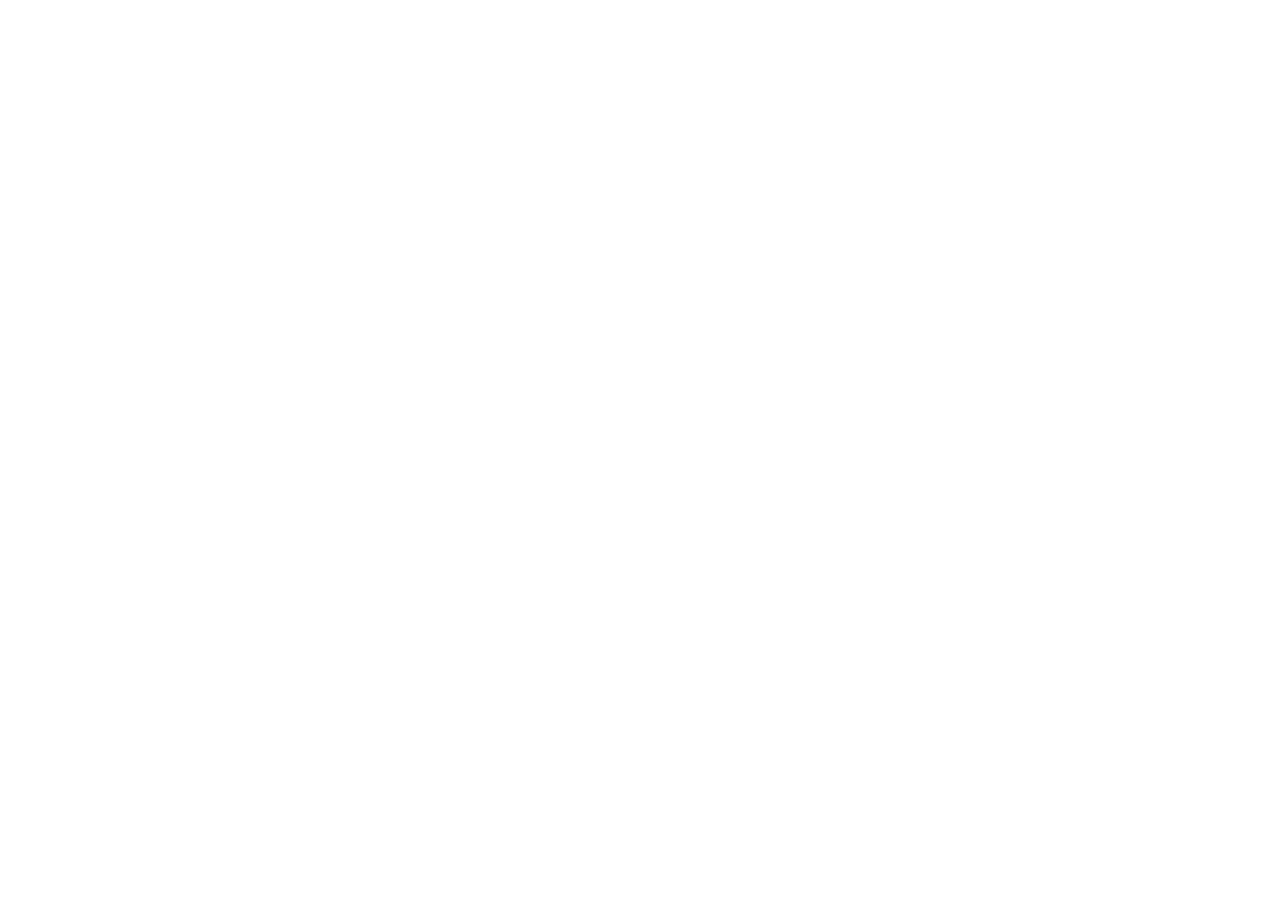
==== index.html @ 77208b65 "Configuracion inicial para empezar el proyecto." ====
<!DOCTYPE html>
<html lang="es">

<head>
  <meta charset="UTF-8">
  <meta http-equiv="X-UA-Compatible" content="IE=edge">
  <meta name="viewport" content="width=device-width, initial-scale=1.0">
  <title>UTN Proyecto Final</title>

  <!-- ******* Google Fonts ******* -->
  
  <!-- ******* Poppins ******* -->
  <link rel="preconnect" href="https://fonts.googleapis.com">
  <link rel="preconnect" href="https://fonts.gstatic.com" crossorigin>
  <link href="https://fonts.googleapis.com/css2?family=Poppins:wght@400;500;700&display=swap" rel="stylesheet">


  <!-- ******* Alkatra ******* -->
  <link rel="preconnect" href="https://fonts.googleapis.com">
  <link rel="preconnect" href="https://fonts.gstatic.com" crossorigin>
  <link href="https://fonts.googleapis.com/css2?family=Alkatra:wght@400;500;700&display=swap" rel="stylesheet">


  <!-- ******* Font Awesome ******* -->
  <link rel="stylesheet" href="https://cdnjs.cloudflare.com/ajax/libs/font-awesome/6.3.0/css/all.min.css"
    integrity="sha512-SzlrxWUlpfuzQ+pcUCosxcglQRNAq/DZjVsC0lE40xsADsfeQoEypE+enwcOiGjk/bSuGGKHEyjSoQ1zVisanQ=="
    crossorigin="anonymous" referrerpolicy="no-referrer" />

  <!-- ******* Styles css ******* -->
  <link rel="stylesheet" href="./index.css">


</head>

<body>
  <!-- Comienzo de la pagina -->
  

</body>

</html>
---- index.css ----
/* ******* Reset CSS ******* */

html {
  box-sizing: border-box;
  font-family: Poppins, sans-serif;
}

*,
*::after,
*::before {
  margin: 0;
  padding: 0;
  box-sizing: inherit;
}


/* ******* Variable css ******* */


:root {
  /* Fuentes size*/
  --h1-encabezado: 40px;
  --h2-encabezado: 35px;
  --h3-encabezado: 30px;
  --h4-encabezado: 25px;
  --h5-encabezado: 22.5px;
  --h6-encabezado: 20px;
  --p-parrafo: 20px;
  
  /* Fuentes weight */
  --fuente-regular: 400;
  --fuente-medium: 500;
  --fuente-bold: 700;

  /* Colores */

  /* Color 1 */
  --color-1: #0F1E56;
  --color-1-variante-50: rgb(15, 30, 86);
  --color-1-variante-85: rgb(15, 30, 86);

  /* Color 2 */
  --color-2: #597BAF;
  --color-2-variante-50: rgb(89, 123, 175);
  --color-2-variante-85: rgb(89, 123, 175);

  /* Color 3 */
  --color-3: #C3BDBB;
  --color-3-variante-50: rgb(195, 189, 187);
  --color-3-variante-85: rgb(195, 189, 187);

  /* blanco - oscuro */
  --color-oscuro: #000000;
  --color-blanco: #F4F4F6;
}



/* ******* Componentes ******* */
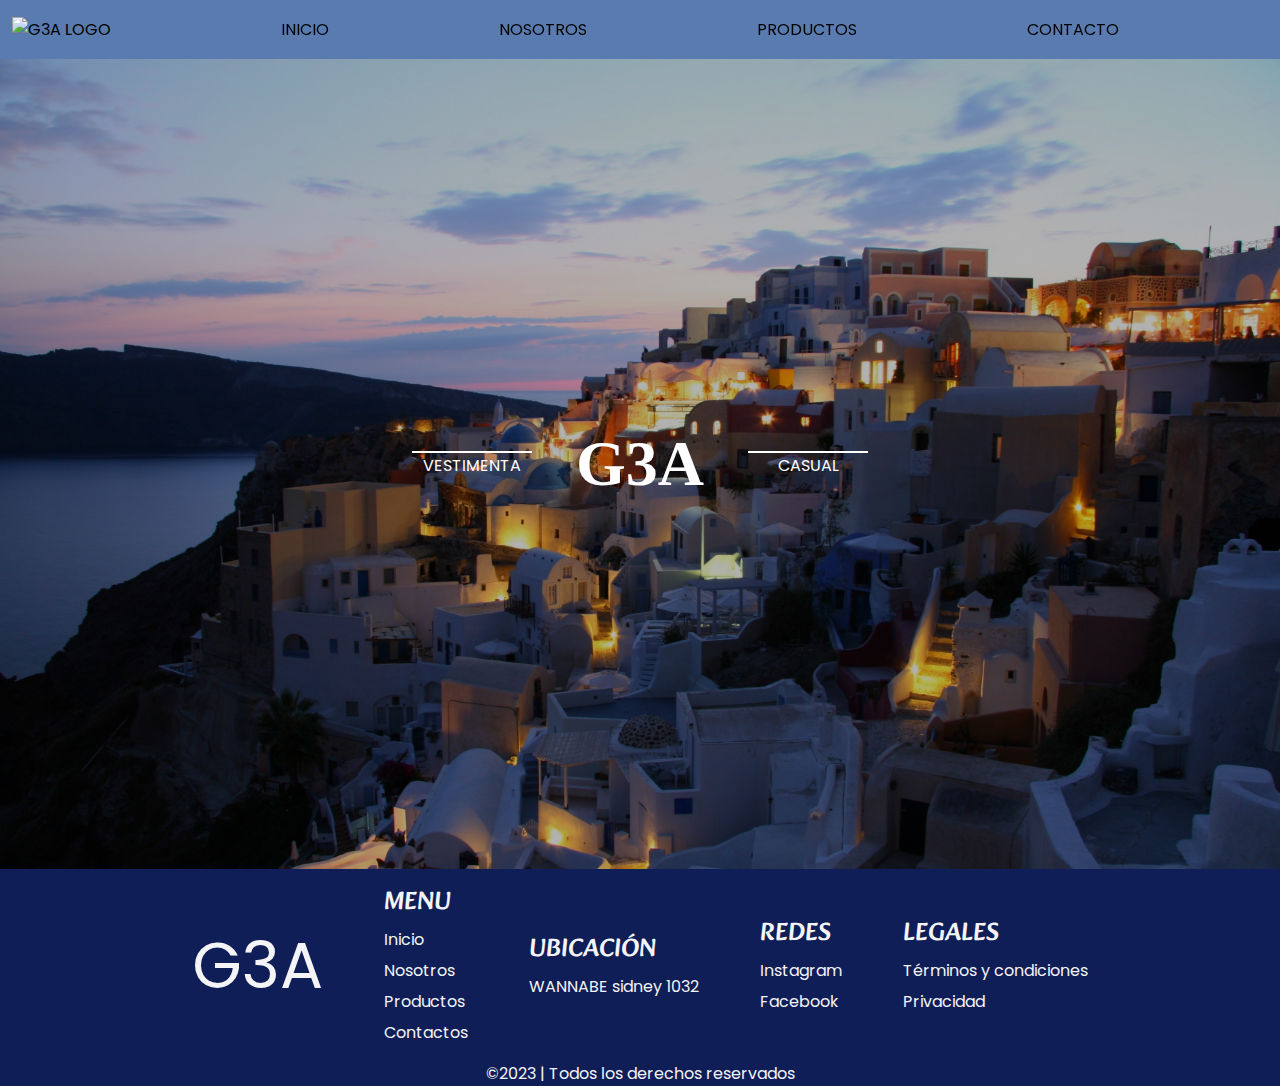
==== commit c13a0f78: "Se realizo el home" ====
--- a/index.html
+++ b/index.html
@@ -1,41 +1,116 @@
 <!DOCTYPE html>
 <html lang="es">
+  <head>
+    <meta charset="UTF-8" />
+    <meta http-equiv="X-UA-Compatible" content="IE=edge" />
+    <meta name="viewport" content="width=device-width, initial-scale=1.0" />
+    <title>UTN Proyecto Final</title>
 
-<head>
-  <meta charset="UTF-8">
-  <meta http-equiv="X-UA-Compatible" content="IE=edge">
-  <meta name="viewport" content="width=device-width, initial-scale=1.0">
-  <title>UTN Proyecto Final</title>
+    <!-- ******* Google Fonts ******* -->
 
-  <!-- ******* Google Fonts ******* -->
-  
-  <!-- ******* Poppins ******* -->
-  <link rel="preconnect" href="https://fonts.googleapis.com">
-  <link rel="preconnect" href="https://fonts.gstatic.com" crossorigin>
-  <link href="https://fonts.googleapis.com/css2?family=Poppins:wght@400;500;700&display=swap" rel="stylesheet">
+    <!-- ******* Poppins ******* -->
+    <link rel="preconnect" href="https://fonts.googleapis.com" />
+    <link rel="preconnect" href="https://fonts.gstatic.com" crossorigin />
+    <link
+      href="https://fonts.googleapis.com/css2?family=Poppins:wght@400;500;700&display=swap"
+      rel="stylesheet"
+    />
 
+    <!-- ******* Alkatra ******* -->
+    <link rel="preconnect" href="https://fonts.googleapis.com" />
+    <link rel="preconnect" href="https://fonts.gstatic.com" crossorigin />
+    <link
+      href="https://fonts.googleapis.com/css2?family=Alkatra:wght@400;500;700&display=swap"
+      rel="stylesheet"
+    />
 
-  <!-- ******* Alkatra ******* -->
-  <link rel="preconnect" href="https://fonts.googleapis.com">
-  <link rel="preconnect" href="https://fonts.gstatic.com" crossorigin>
-  <link href="https://fonts.googleapis.com/css2?family=Alkatra:wght@400;500;700&display=swap" rel="stylesheet">
+    <!-- ******* Font Awesome ******* -->
+    <link
+      rel="stylesheet"
+      href="https://cdnjs.cloudflare.com/ajax/libs/font-awesome/6.3.0/css/all.min.css"
+      integrity="sha512-SzlrxWUlpfuzQ+pcUCosxcglQRNAq/DZjVsC0lE40xsADsfeQoEypE+enwcOiGjk/bSuGGKHEyjSoQ1zVisanQ=="
+      crossorigin="anonymous"
+      referrerpolicy="no-referrer"
+    />
 
+    <!-- ******* Styles css ******* -->
+    <link rel="stylesheet" href="./index.css" />
+  </head>
 
-  <!-- ******* Font Awesome ******* -->
-  <link rel="stylesheet" href="https://cdnjs.cloudflare.com/ajax/libs/font-awesome/6.3.0/css/all.min.css"
-    integrity="sha512-SzlrxWUlpfuzQ+pcUCosxcglQRNAq/DZjVsC0lE40xsADsfeQoEypE+enwcOiGjk/bSuGGKHEyjSoQ1zVisanQ=="
-    crossorigin="anonymous" referrerpolicy="no-referrer" />
+  <body>
+    <!-- Comienzo de la pagina -->
+    <header class="header">
+      <div class="header-container">
+        <figure class="header-logo">
+          <img class="logo" src="/images/LogoRecortado.png" alt="G3A LOGO" />
+        </figure>
 
-  <!-- ******* Styles css ******* -->
-  <link rel="stylesheet" href="./index.css">
+        <nav class="header-list">
+          <ul class="header-menu">
+            <li>
+              <a class="header-options" href="">INICIO</a>
+            </li>
+            <li>
+              <a class="header-options" href="">NOSOTROS</a>
+            </li>
+            <li>
+              <a class="header-options" href="">PRODUCTOS</a>
+            </li>
+            <li>
+              <a class="header-options" href="">CONTACTO</a>
+            </li>
+          </ul>
+        </nav>
+      </div>
+    </header>
 
+    <!-- Comienza el home -->
+    <main class="main">
+      <div class="main__container">
+        <div class="main__container__text">
+          <p class="main__container__subtitle">VESTIMENTA</p>
+          <h1 class="main__container__title">G3A</h1>
+          <p class="main__container__subtitle">CASUAL</p>
+        </div>
+      </div>
+    </main>
 
-</head>
+    <!-- finaliza el home -->
 
-<body>
-  <!-- Comienzo de la pagina -->
-  
+    <!-- Footer -->
+    <footer class="footer">
+      <div class="footer_container">
+        <p class="footer__image">G3A</p>
 
-</body>
+        <div class="footer__menu">
+          <h3 class="footer__menu__title">MENU</h3>
+          <a class="footer__menu__link" href="#">Inicio</a>
+          <a class="footer__menu__link" href="#">Nosotros</a>
+          <a class="footer__menu__link" href="#">Productos</a>
+          <a class="footer__menu__link" href="#">Contactos</a>
+        </div>
 
-</html>+        <div class="footer__ubication">
+          <h3 class="footer__ubication__title">UBICACIÓN</h3>
+          <p class="footer__ubication__subtitle">WANNABE sidney 1032</p>
+        </div>
+
+        <div class="footer__social">
+          <h3 class="footer__social__title">REDES</h3>
+          <a class="footer__social__link" href="#">Instagram</a>
+          <a class="footer__social__link" href="#">Facebook</a>
+        </div>
+
+        <div class="footer__legal">
+          <h3 class="footer__legal__title">LEGALES</h3>
+          <a class="footer__legal__link" href="#">Términos y condiciones</a>
+          <a class="footer__legal__link" href="#">Privacidad</a>
+        </div>
+      </div>
+    </footer>
+
+    <div class="copyright">
+      <p>©2023 | Todos los derechos reservados</p>
+    </div>
+  </body>
+</html>
--- a/index.css
+++ b/index.css
@@ -13,20 +13,22 @@
   box-sizing: inherit;
 }
 
+a {
+  text-decoration: none;
+}
 
 /* ******* Variable css ******* */
-
 
 :root {
   /* Fuentes size*/
-  --h1-encabezado: 40px;
+  --h1-encabezado: 64px;
   --h2-encabezado: 35px;
   --h3-encabezado: 30px;
   --h4-encabezado: 25px;
   --h5-encabezado: 22.5px;
   --h6-encabezado: 20px;
   --p-parrafo: 20px;
-  
+
   /* Fuentes weight */
   --fuente-regular: 400;
   --fuente-medium: 500;
@@ -35,26 +37,205 @@
   /* Colores */
 
   /* Color 1 */
-  --color-1: #0F1E56;
+  --color-1: #0f1e56;
   --color-1-variante-50: rgb(15, 30, 86);
   --color-1-variante-85: rgb(15, 30, 86);
 
   /* Color 2 */
-  --color-2: #597BAF;
+  --color-2: #597baf;
   --color-2-variante-50: rgb(89, 123, 175);
   --color-2-variante-85: rgb(89, 123, 175);
 
   /* Color 3 */
-  --color-3: #C3BDBB;
+  --color-3: #c3bdbb;
   --color-3-variante-50: rgb(195, 189, 187);
   --color-3-variante-85: rgb(195, 189, 187);
 
+  /* Color 4 */
+  --color-4: #fcc79b;
+
   /* blanco - oscuro */
   --color-oscuro: #000000;
-  --color-blanco: #F4F4F6;
-}
-
-
+  --color-blanco: #f4f4f6;
+}
 
 /* ******* Componentes ******* */
 
+/* HEADER */
+
+.header-container {
+  background-color: var(--color-2);
+  display: flex;
+  flex-direction: row;
+  align-items: center;
+  padding: 12px;
+  max-width: 100%;
+  max-height: 100%;
+}
+
+.header-logo .logo {
+  width: 30%;
+}
+
+.header-list .header-menu li {
+  display: flex;
+  justify-content: flex-end;
+}
+
+.header-menu {
+  display: flex;
+  margin: 0;
+  padding: 0;
+  list-style: none;
+}
+
+.header-options {
+  display: flex;
+  justify-content: flex-end;
+  text-decoration: none;
+  color: var(--color-oscuro);
+  margin-left: 170px;
+}
+
+/* ANIMACION A */
+
+.header-options {
+  background-image: linear-gradient(to right, #fcc79b, #fcc79b 50%, #000 50%);
+  background-size: 200% 100%;
+  background-position: -100%;
+  display: inline-block;
+  padding: 5px 0;
+  position: relative;
+  -webkit-background-clip: text;
+  -webkit-text-fill-color: transparent;
+  transition: all 0.3s ease-in-out;
+}
+
+.header-options:before {
+  content: "";
+  background: var(--color-4);
+  display: block;
+  position: absolute;
+  bottom: -3px;
+  left: 0;
+  width: 0;
+  height: 3px;
+  transition: all 0.3s ease-in-out;
+}
+
+.header-options:hover {
+  background-position: 0;
+}
+
+.header-options:hover::before {
+  width: 100%;
+}
+
+/*Home*/
+.main {
+  background-image: url("./images/inicio.jpg");
+  background-repeat: no-repeat;
+  background-size: cover;
+  width: 100%;
+  height: 90vh;
+}
+
+.main__container {
+  color: white;
+  display: flex;
+  justify-content: center;
+  align-items: center;
+  flex-direction: row;
+  background-color: rgba(0, 0, 0, 0.3);
+  width: 100%;
+  height: 100%;
+}
+
+.main__container__text {
+  width: 500px;
+  height: 400px;
+  display: flex;
+  justify-content: space-around;
+  align-items: center;
+}
+
+.main__container__title {
+  font-family: "Tenor Sans";
+  font-size: var(--h1-encabezado);
+}
+
+.main__container__subtitle {
+  text-align: center;
+}
+.main__container__subtitle:before {
+  content: "";
+  width: 120px;
+  height: 2px;
+  display: block;
+  background-color: white;
+}
+/* Footer */
+
+.footer {
+  height: 12rem;
+  background-color: var(--color-1);
+}
+
+.footer_container {
+  width: 70%;
+  height: 100%;
+  display: flex;
+  justify-content: space-between;
+  align-items: center;
+  margin-left: auto;
+  margin-right: auto;
+}
+
+.footer_container__image,
+.footer__menu,
+.footer__ubication,
+.footer__social,
+.footer__legal {
+  display: flex;
+  flex-direction: column;
+  justify-content: center;
+}
+
+.footer__image {
+  font-size: 64px;
+  color: var(--color-blanco);
+  font-weight: var(--fuente-regular);
+}
+
+.footer__menu__title,
+.footer__ubication__title,
+.footer__social__title,
+.footer__legal__title {
+  color: var(--color-blanco);
+  font-weight: var(--fuente-medium);
+  font-family: "Alkatra", cursive;
+  font-size: var(--h4-encabezado);
+}
+
+.footer__ubication__subtitle,
+.footer__menu__link,
+.footer__social__link,
+.footer__legal__link {
+  color: var(--color-blanco);
+  padding: 3px 0;
+  font-weight: var(--fuente-regular);
+  transition: all 0.3s ease;
+}
+
+.footer__menu__link:hover,
+.footer__social__link:hover,
+.footer__legal__link:hover {
+  color: var(--color-2);
+}
+
+.copyright {
+  display: flex;
+  justify-content: center;
+  background-color: var(--color-1);
+  color: var(--color-blanco);
+}
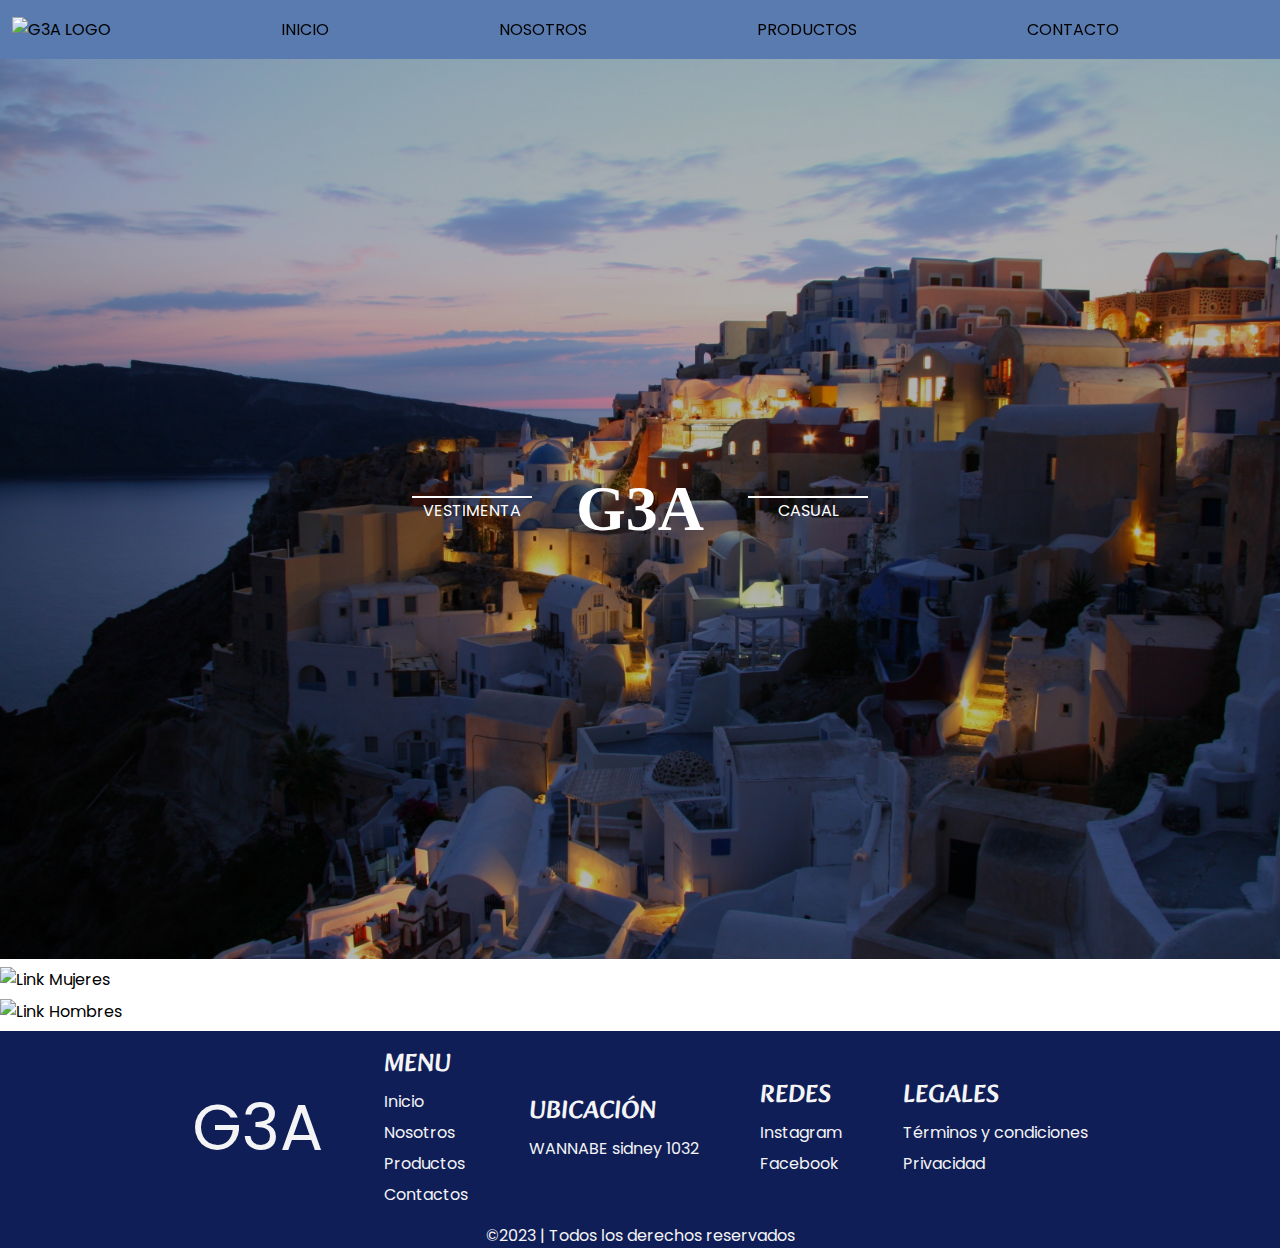
==== commit 9b9ec0a3: "Algunos arreglos despues de los pull request" ====
--- a/index.html
+++ b/index.html
@@ -1,116 +1,120 @@
 <!DOCTYPE html>
 <html lang="es">
-  <head>
-    <meta charset="UTF-8" />
-    <meta http-equiv="X-UA-Compatible" content="IE=edge" />
-    <meta name="viewport" content="width=device-width, initial-scale=1.0" />
-    <title>UTN Proyecto Final</title>
 
-    <!-- ******* Google Fonts ******* -->
+<head>
+  <meta charset="UTF-8" />
+  <meta http-equiv="X-UA-Compatible" content="IE=edge" />
+  <meta name="viewport" content="width=device-width, initial-scale=1.0" />
+  <title>UTN Proyecto Final</title>
 
-    <!-- ******* Poppins ******* -->
-    <link rel="preconnect" href="https://fonts.googleapis.com" />
-    <link rel="preconnect" href="https://fonts.gstatic.com" crossorigin />
-    <link
-      href="https://fonts.googleapis.com/css2?family=Poppins:wght@400;500;700&display=swap"
-      rel="stylesheet"
-    />
+  <!-- ******* Google Fonts ******* -->
 
-    <!-- ******* Alkatra ******* -->
-    <link rel="preconnect" href="https://fonts.googleapis.com" />
-    <link rel="preconnect" href="https://fonts.gstatic.com" crossorigin />
-    <link
-      href="https://fonts.googleapis.com/css2?family=Alkatra:wght@400;500;700&display=swap"
-      rel="stylesheet"
-    />
+  <!-- ******* Poppins ******* -->
+  <link rel="preconnect" href="https://fonts.googleapis.com" />
+  <link rel="preconnect" href="https://fonts.gstatic.com" crossorigin />
+  <link href="https://fonts.googleapis.com/css2?family=Poppins:wght@400;500;700&display=swap" rel="stylesheet" />
 
-    <!-- ******* Font Awesome ******* -->
-    <link
-      rel="stylesheet"
-      href="https://cdnjs.cloudflare.com/ajax/libs/font-awesome/6.3.0/css/all.min.css"
-      integrity="sha512-SzlrxWUlpfuzQ+pcUCosxcglQRNAq/DZjVsC0lE40xsADsfeQoEypE+enwcOiGjk/bSuGGKHEyjSoQ1zVisanQ=="
-      crossorigin="anonymous"
-      referrerpolicy="no-referrer"
-    />
+  <!-- ******* Alkatra ******* -->
+  <link rel="preconnect" href="https://fonts.googleapis.com" />
+  <link rel="preconnect" href="https://fonts.gstatic.com" crossorigin />
+  <link href="https://fonts.googleapis.com/css2?family=Alkatra:wght@400;500;700&display=swap" rel="stylesheet" />
 
-    <!-- ******* Styles css ******* -->
-    <link rel="stylesheet" href="./index.css" />
-  </head>
+  <!-- ******* Font Awesome ******* -->
+  <link rel="stylesheet" href="https://cdnjs.cloudflare.com/ajax/libs/font-awesome/6.3.0/css/all.min.css"
+    integrity="sha512-SzlrxWUlpfuzQ+pcUCosxcglQRNAq/DZjVsC0lE40xsADsfeQoEypE+enwcOiGjk/bSuGGKHEyjSoQ1zVisanQ=="
+    crossorigin="anonymous" referrerpolicy="no-referrer" />
 
-  <body>
-    <!-- Comienzo de la pagina -->
-    <header class="header">
-      <div class="header-container">
-        <figure class="header-logo">
-          <img class="logo" src="/images/LogoRecortado.png" alt="G3A LOGO" />
-        </figure>
+  <!-- ******* Styles css ******* -->
+  <link rel="stylesheet" href="./index.css" />
+</head>
 
-        <nav class="header-list">
-          <ul class="header-menu">
-            <li>
-              <a class="header-options" href="">INICIO</a>
-            </li>
-            <li>
-              <a class="header-options" href="">NOSOTROS</a>
-            </li>
-            <li>
-              <a class="header-options" href="">PRODUCTOS</a>
-            </li>
-            <li>
-              <a class="header-options" href="">CONTACTO</a>
-            </li>
-          </ul>
-        </nav>
+<body>
+  <!-- Comienzo de la pagina -->
+  <header class="header">
+    <div class="header-container">
+      <figure class="header-logo">
+        <img class="logo" src="/images/LogoRecortado.png" alt="G3A LOGO" />
+      </figure>
+
+      <nav class="header-list">
+        <ul class="header-menu">
+          <li>
+            <a class="header-options" href="./index.html#home">INICIO</a>
+          </li>
+          <li>
+            <a class="header-options" href="">NOSOTROS</a>
+          </li>
+          <li>
+            <a class="header-options" href="./index.html#products">PRODUCTOS</a>
+          </li>
+          <li>
+            <a class="header-options" href="">CONTACTO</a>
+          </li>
+        </ul>
+      </nav>
+    </div>
+  </header>
+
+  <!-- Comienza el home -->
+  <main class="main" id="home">
+    <div class="main__container">
+      <div class="main__container__text">
+        <p class="main__container__subtitle">VESTIMENTA</p>
+        <h1 class="main__container__title">G3A</h1>
+        <p class="main__container__subtitle">CASUAL</p>
       </div>
-    </header>
+    </div>
+  </main>
+  <!-- finaliza el home -->
 
-    <!-- Comienza el home -->
-    <main class="main">
-      <div class="main__container">
-        <div class="main__container__text">
-          <p class="main__container__subtitle">VESTIMENTA</p>
-          <h1 class="main__container__title">G3A</h1>
-          <p class="main__container__subtitle">CASUAL</p>
-        </div>
+  <!-- inicia Productos-->
+  <div class="ContainerM" id="products">
+    <div>
+      <img class="mujeres" src="./images/Mujeres.jpg" alt="Link Mujeres">
+    </div>
+  </div>
+  <div class="ContainerH">
+    <div>
+      <img class="hombres" src="./images/Hombres.jpg" alt="Link Hombres">
+    </div>
+  </div>
+  <!-- finaliza Productos-->
+
+  <!-- Footer -->
+  <footer class="footer">
+    <div class="footer_container">
+      <p class="footer__image">G3A</p>
+
+      <div class="footer__menu">
+        <h3 class="footer__menu__title">MENU</h3>
+        <a class="footer__menu__link" href="#">Inicio</a>
+        <a class="footer__menu__link" href="#">Nosotros</a>
+        <a class="footer__menu__link" href="#">Productos</a>
+        <a class="footer__menu__link" href="#">Contactos</a>
       </div>
-    </main>
 
-    <!-- finaliza el home -->
+      <div class="footer__ubication">
+        <h3 class="footer__ubication__title">UBICACIÓN</h3>
+        <p class="footer__ubication__subtitle">WANNABE sidney 1032</p>
+      </div>
 
-    <!-- Footer -->
-    <footer class="footer">
-      <div class="footer_container">
-        <p class="footer__image">G3A</p>
+      <div class="footer__social">
+        <h3 class="footer__social__title">REDES</h3>
+        <a class="footer__social__link" href="#">Instagram</a>
+        <a class="footer__social__link" href="#">Facebook</a>
+      </div>
 
-        <div class="footer__menu">
-          <h3 class="footer__menu__title">MENU</h3>
-          <a class="footer__menu__link" href="#">Inicio</a>
-          <a class="footer__menu__link" href="#">Nosotros</a>
-          <a class="footer__menu__link" href="#">Productos</a>
-          <a class="footer__menu__link" href="#">Contactos</a>
-        </div>
+      <div class="footer__legal">
+        <h3 class="footer__legal__title">LEGALES</h3>
+        <a class="footer__legal__link" href="#">Términos y condiciones</a>
+        <a class="footer__legal__link" href="#">Privacidad</a>
+      </div>
+    </div>
+  </footer>
 
-        <div class="footer__ubication">
-          <h3 class="footer__ubication__title">UBICACIÓN</h3>
-          <p class="footer__ubication__subtitle">WANNABE sidney 1032</p>
-        </div>
+  <div class="copyright">
+    <p>©2023 | Todos los derechos reservados</p>
+  </div>
+</body>
 
-        <div class="footer__social">
-          <h3 class="footer__social__title">REDES</h3>
-          <a class="footer__social__link" href="#">Instagram</a>
-          <a class="footer__social__link" href="#">Facebook</a>
-        </div>
-
-        <div class="footer__legal">
-          <h3 class="footer__legal__title">LEGALES</h3>
-          <a class="footer__legal__link" href="#">Términos y condiciones</a>
-          <a class="footer__legal__link" href="#">Privacidad</a>
-        </div>
-      </div>
-    </footer>
-
-    <div class="copyright">
-      <p>©2023 | Todos los derechos reservados</p>
-    </div>
-  </body>
-</html>
+</html>--- a/index.css
+++ b/index.css
@@ -3,6 +3,8 @@
 html {
   box-sizing: border-box;
   font-family: Poppins, sans-serif;
+  scroll-behavior: smooth;
+  overflow-x: hidden;
 }
 
 *,
@@ -137,7 +139,7 @@
   background-repeat: no-repeat;
   background-size: cover;
   width: 100%;
-  height: 90vh;
+  height: 100vh;
 }
 
 .main__container {
@@ -174,6 +176,37 @@
   display: block;
   background-color: white;
 }
+
+/* Productos */
+
+  
+.hombres {
+  margin: auto;
+  max-width: 100%;
+  width: 100%;
+  height: 45vh;
+  cursor: pointer;
+  overflow: hidden;
+} 
+
+.mujeres {
+  margin-top: 8px;
+  width: 100%;
+  height: 45vh;
+  min-width: 100%;
+  cursor: pointer;
+  overflow: hidden;
+}
+
+.ContainerH:hover {
+  transform: scale(1.04);
+  transition: 2s;
+}
+.ContainerM:hover {
+  transform: scale(1.04);
+  transition: 2s;
+}
+
 /* Footer */
 
 .footer {
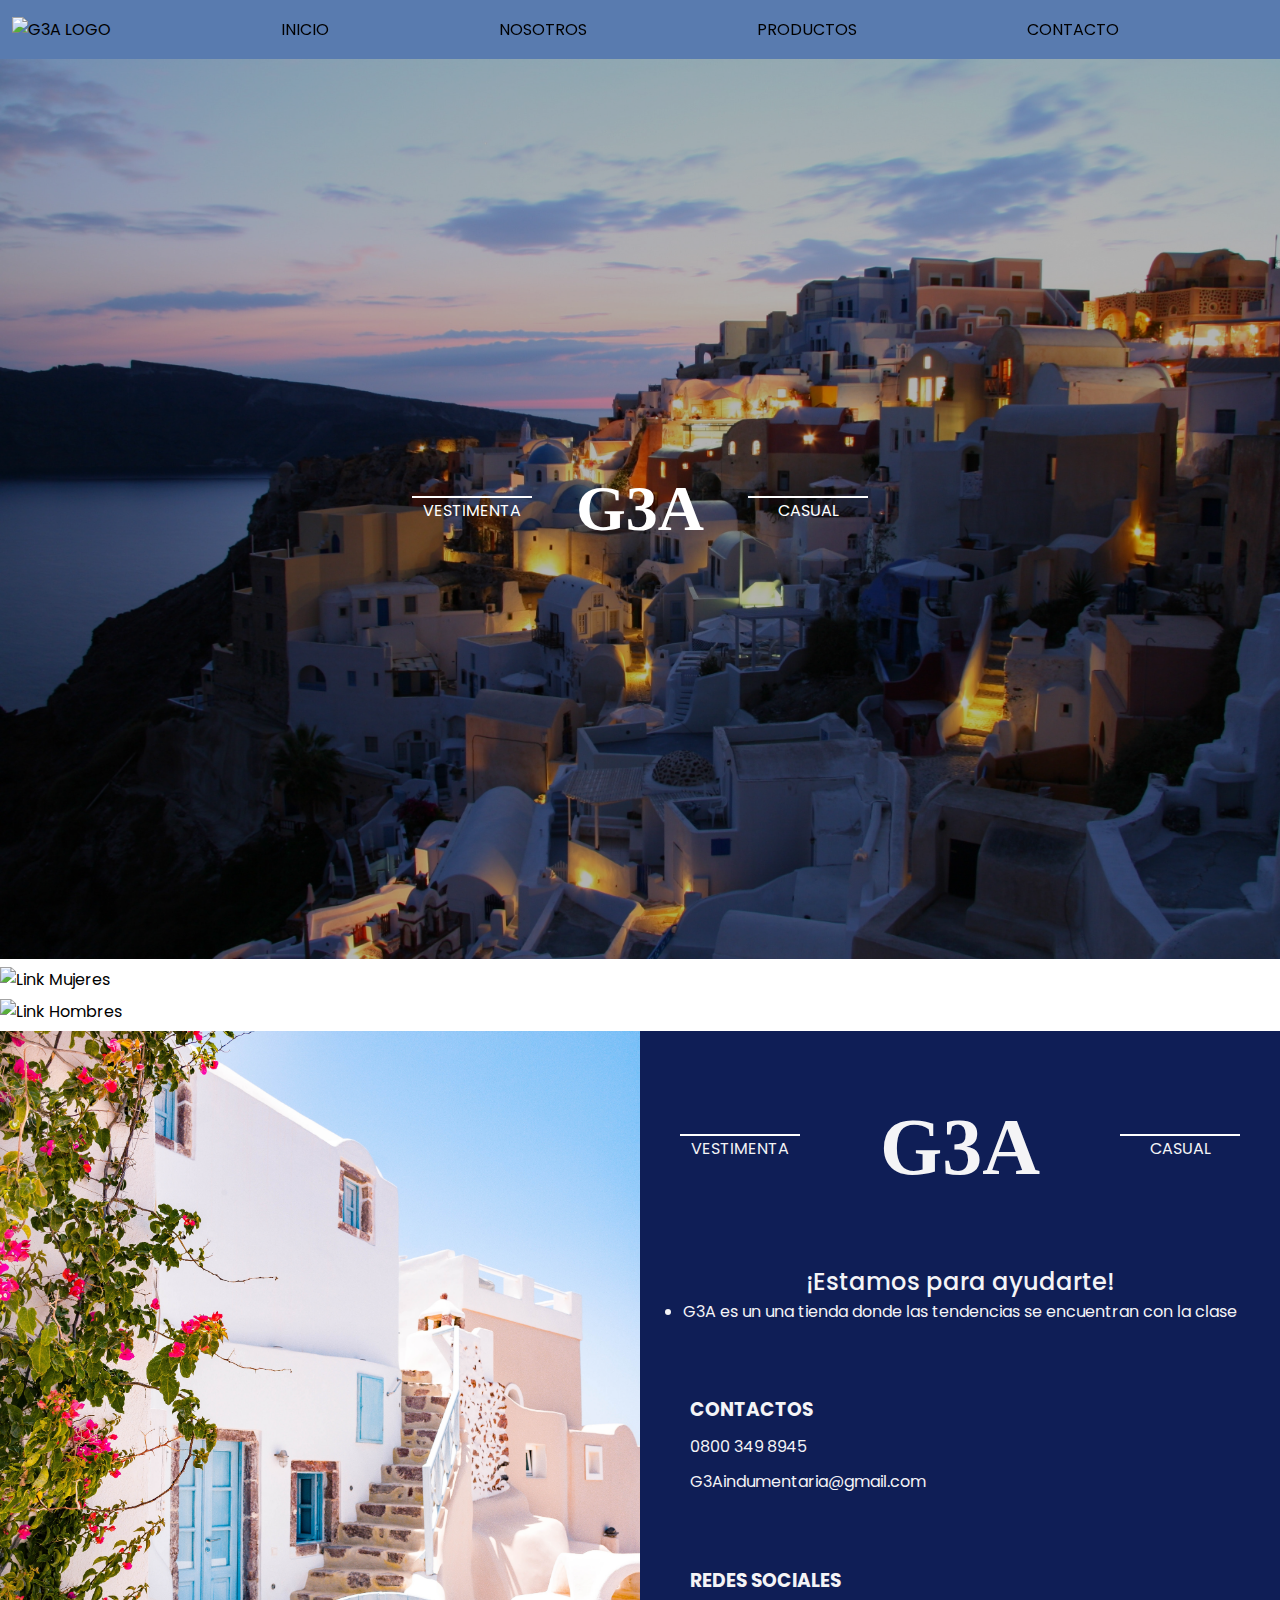
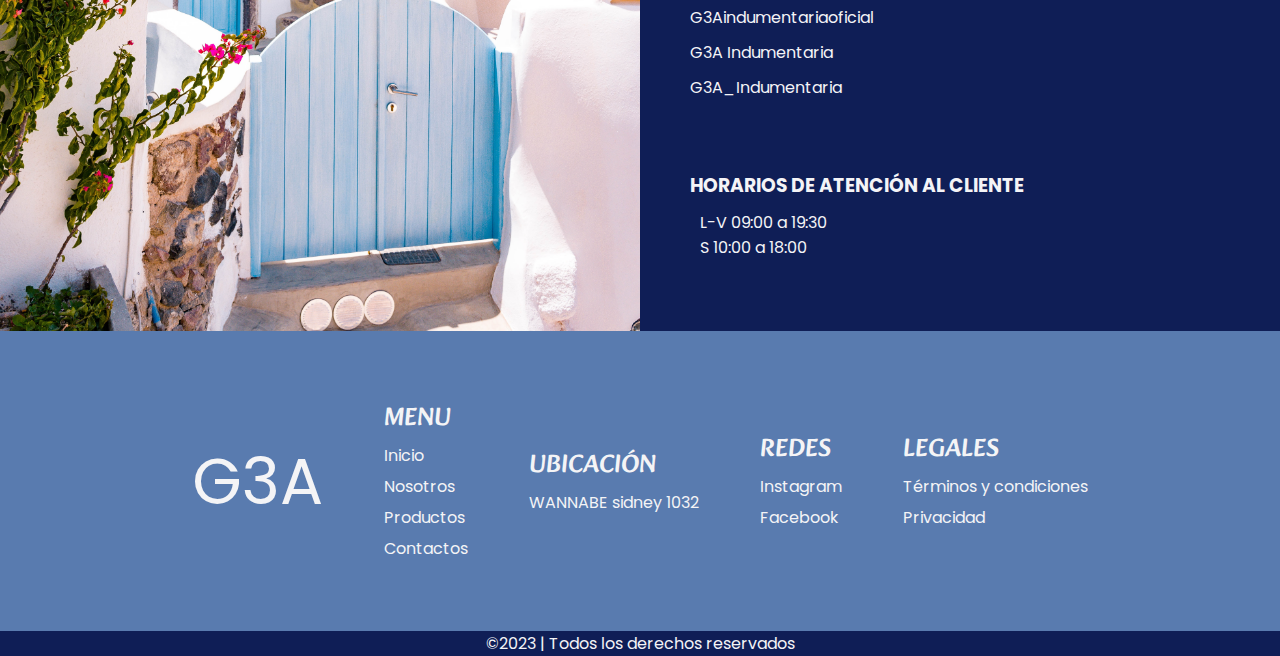
==== commit e5c258d5: "Se realizo seccion contactos" ====
--- a/index.html
+++ b/index.html
@@ -20,8 +20,8 @@
   <link href="https://fonts.googleapis.com/css2?family=Alkatra:wght@400;500;700&display=swap" rel="stylesheet" />
 
   <!-- ******* Font Awesome ******* -->
-  <link rel="stylesheet" href="https://cdnjs.cloudflare.com/ajax/libs/font-awesome/6.3.0/css/all.min.css"
-    integrity="sha512-SzlrxWUlpfuzQ+pcUCosxcglQRNAq/DZjVsC0lE40xsADsfeQoEypE+enwcOiGjk/bSuGGKHEyjSoQ1zVisanQ=="
+  <link rel="stylesheet" href="https://cdnjs.cloudflare.com/ajax/libs/font-awesome/6.4.0/css/all.min.css"
+    integrity="sha512-iecdLmaskl7CVkqkXNQ/ZH/XLlvWZOJyj7Yy7tcenmpD1ypASozpmT/E0iPtmFIB46ZmdtAc9eNBvH0H/ZpiBw=="
     crossorigin="anonymous" referrerpolicy="no-referrer" />
 
   <!-- ******* Styles css ******* -->
@@ -48,7 +48,7 @@
             <a class="header-options" href="./index.html#products">PRODUCTOS</a>
           </li>
           <li>
-            <a class="header-options" href="">CONTACTO</a>
+            <a class="header-options" href="./index.html#contact">CONTACTO</a>
           </li>
         </ul>
       </nav>
@@ -70,15 +70,75 @@
   <!-- inicia Productos-->
   <div class="ContainerM" id="products">
     <div>
-      <img class="mujeres" src="./images/Mujeres.jpg" alt="Link Mujeres">
+      <img class="mujeres" src="./images/Mujeres.jpg" alt="Link Mujeres" />
     </div>
   </div>
   <div class="ContainerH">
     <div>
-      <img class="hombres" src="./images/Hombres.jpg" alt="Link Hombres">
+      <img class="hombres" src="./images/Hombres.jpg" alt="Link Hombres" />
     </div>
   </div>
   <!-- finaliza Productos-->
+
+  <!-- Contact -->
+  <section class="contact" id="contact">
+    <div class="contact__image"></div>
+    <div class="contact__info">
+      <div class="contact__logo">
+        <p class="contact__logo__subtitle">VESTIMENTA</p>
+        <h1 class="contact__logo__title">G3A</h1>
+        <p class="contact__logo__subtitle">CASUAL</p>
+      </div>
+
+      <div class="contact__text-uno">
+        <h2>¡Estamos para ayudarte!</h2>
+        <ul>
+          <li>
+            G3A es un una tienda donde las tendencias se encuentran con la
+            clase
+          </li>
+        </ul>
+      </div>
+
+      <div class="contact__text-dos">
+        <h3>CONTACTOS</h3>
+        <div>
+          <i class="fa-solid fa-phone"></i>
+          0800 349 8945
+        </div>
+        <div>
+          <i class="fa-solid fa-envelope"></i>
+          G3Aindumentaria@gmail.com
+        </div>
+      </div>
+
+      <div class="contact__text-tres">
+        <h3>REDES SOCIALES</h3>
+        <div>
+          <i class="fa-brands fa-square-instagram"></i>
+          G3Aindumentariaoficial
+        </div>
+        <div>
+          <i class="fa-brands fa-facebook"></i>
+          G3A Indumentaria
+        </div>
+        <div>
+          <i class="fa-brands fa-twitter"></i>
+          G3A_Indumentaria
+        </div>
+      </div>
+
+      <div class="contact__text-cuatro">
+        <h3>HORARIOS DE ATENCIÓN AL CLIENTE</h3>
+        <div>
+          <i class="fa-solid fa-clock"></i>
+          L-V 09:00 a 19:30
+          <br>
+          S 10:00 a 18:00
+        </div>
+      </div>
+    </div>
+  </section>
 
   <!-- Footer -->
   <footer class="footer">
--- a/index.css
+++ b/index.css
@@ -169,6 +169,7 @@
 .main__container__subtitle {
   text-align: center;
 }
+
 .main__container__subtitle:before {
   content: "";
   width: 120px;
@@ -207,11 +208,88 @@
   transition: 2s;
 }
 
+/* Contact */
+.contact {
+  background-color: var(--color-1);
+  color: var(--color-blanco);
+  width: 100%;
+  height: 100vh;
+  display: flex;
+}
+
+.contact__image {
+  width: 50%;
+  height: 100%;
+  background-image: url("./images/foto-contacto.jpg");
+  background-repeat: no-repeat;
+  background-size: cover;
+  background-position: left bottom;
+}
+
+.contact__info {
+  display: flex;
+  flex-direction: column;
+  justify-content: space-evenly;
+  width: 50%;
+  height: 100%;
+}
+
+.contact__logo {
+  display: flex;
+  justify-content: space-around;
+  align-items: center
+}
+
+.contact__logo__title {
+  font-family: "Tenor Sans";
+  font-size: var(--h1-encabezado);
+  font-size: 80px;
+}
+
+.contact__logo__subtitle {
+  text-align: center;
+}
+
+.contact__logo__subtitle:before {
+  content: "";
+  width: 120px;
+  height: 2px;
+  display: block;
+  background-color: white;
+}
+
+.contact__text-uno {
+  display: flex;
+  flex-direction: column;
+  margin: 0 auto;
+}
+
+.contact__text-uno h2 {
+  text-align: center;
+  font-weight: var(--fuente-medium);
+}
+
+.contact__text-dos,
+.contact__text-tres,
+.contact__text-cuatro {
+  display: flex;
+  flex-direction: column;
+  gap: 10px;
+  margin-left: 50px;
+}
+
+.contact__text-cuatro div {
+  display: flex;
+  gap: 10px;
+}
+
+
+
 /* Footer */
 
 .footer {
-  height: 12rem;
-  background-color: var(--color-1);
+  height: 300px;
+  background-color: var(--color-2);
 }
 
 .footer_container {
@@ -263,7 +341,7 @@
 .footer__menu__link:hover,
 .footer__social__link:hover,
 .footer__legal__link:hover {
-  color: var(--color-2);
+  color: var(--color-1);
 }
 
 .copyright {
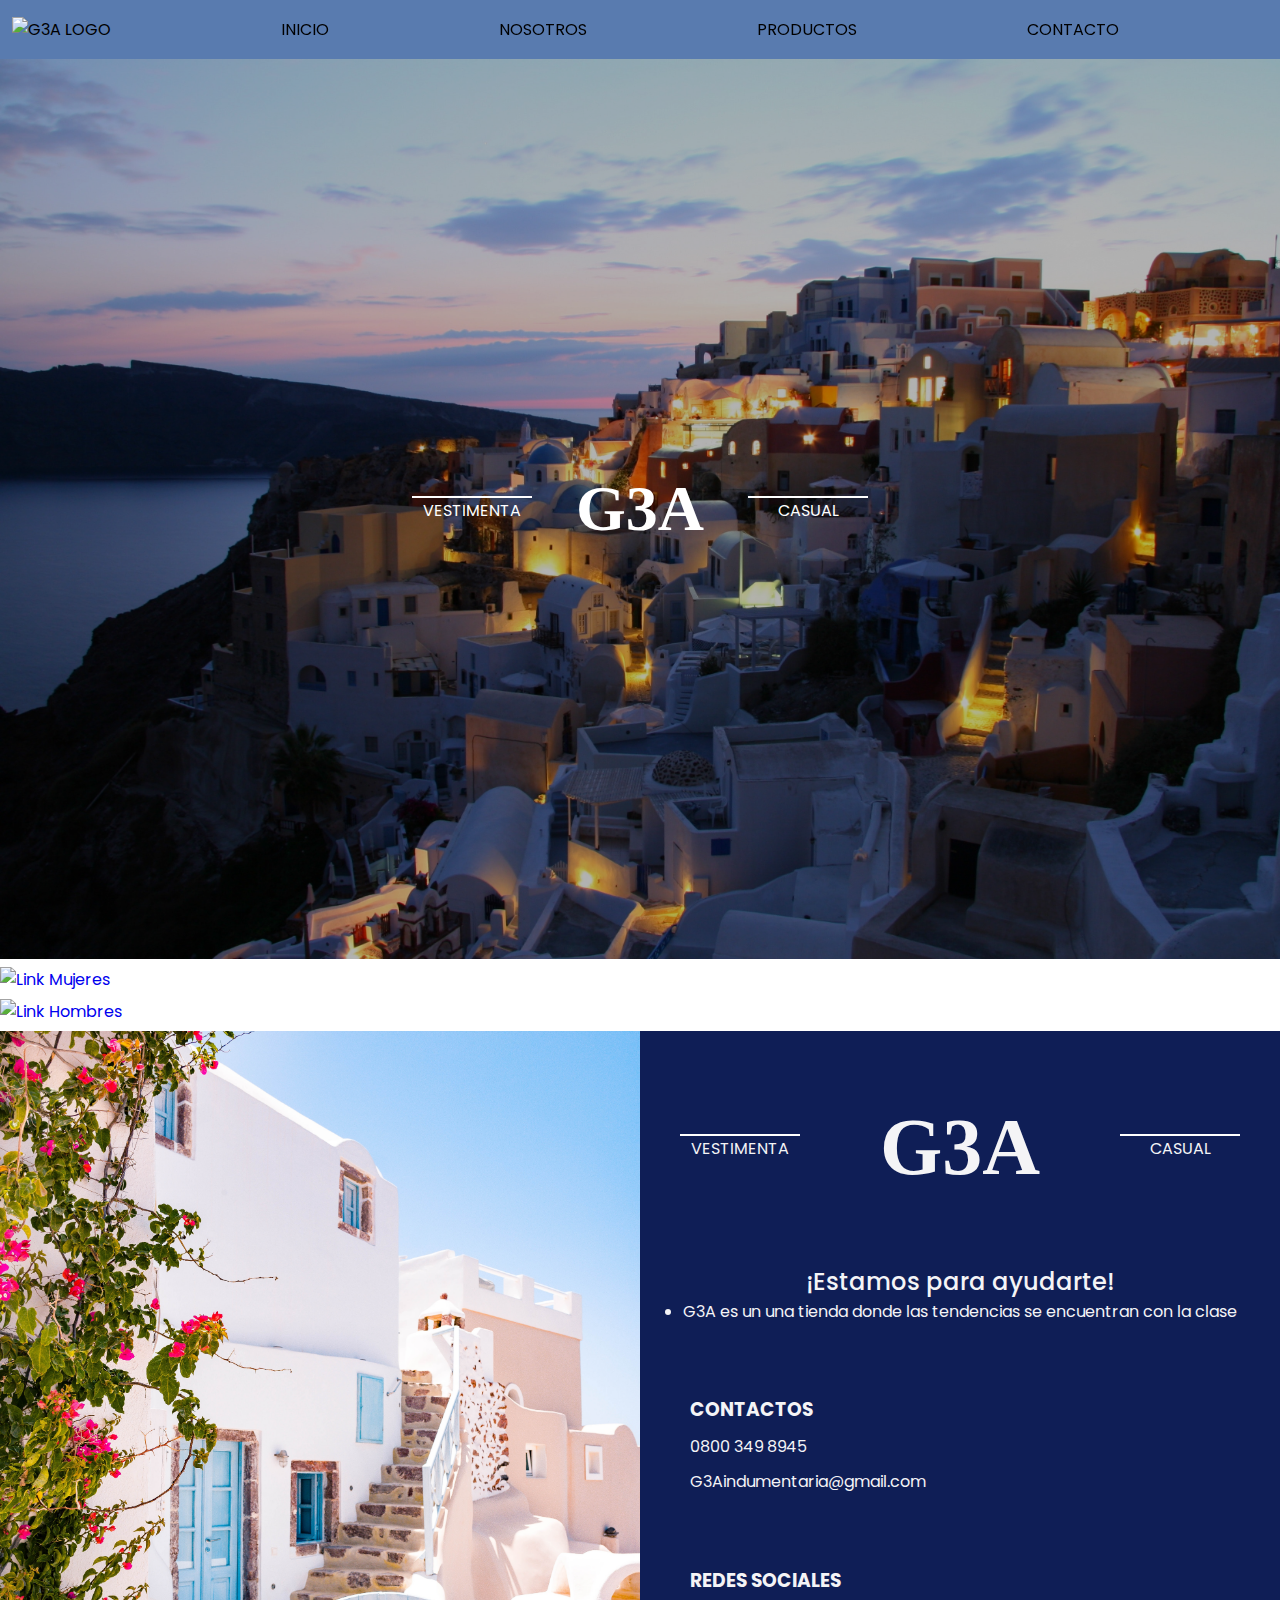
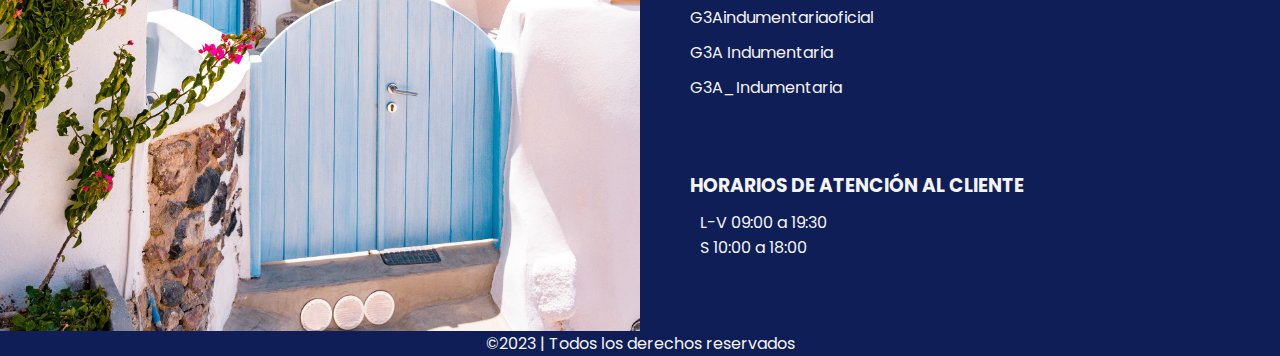
==== commit 299584a7: "Elimine el footer" ====
--- a/index.html
+++ b/index.html
@@ -70,12 +70,16 @@
   <!-- inicia Productos-->
   <div class="ContainerM" id="products">
     <div>
-      <img class="mujeres" src="./images/Mujeres.jpg" alt="Link Mujeres" />
+      <a href="./pages/products-women.html">
+        <img class="mujeres" src="./images/Mujeres.jpg" alt="Link Mujeres" />
+      </a>
     </div>
   </div>
   <div class="ContainerH">
     <div>
-      <img class="hombres" src="./images/Hombres.jpg" alt="Link Hombres" />
+      <a href="./pages/products-men.html">
+        <img class="hombres" src="./images/Hombres.jpg" alt="Link Hombres" />
+      </a>
     </div>
   </div>
   <!-- finaliza Productos-->
@@ -140,37 +144,6 @@
     </div>
   </section>
 
-  <!-- Footer -->
-  <footer class="footer">
-    <div class="footer_container">
-      <p class="footer__image">G3A</p>
-
-      <div class="footer__menu">
-        <h3 class="footer__menu__title">MENU</h3>
-        <a class="footer__menu__link" href="#">Inicio</a>
-        <a class="footer__menu__link" href="#">Nosotros</a>
-        <a class="footer__menu__link" href="#">Productos</a>
-        <a class="footer__menu__link" href="#">Contactos</a>
-      </div>
-
-      <div class="footer__ubication">
-        <h3 class="footer__ubication__title">UBICACIÓN</h3>
-        <p class="footer__ubication__subtitle">WANNABE sidney 1032</p>
-      </div>
-
-      <div class="footer__social">
-        <h3 class="footer__social__title">REDES</h3>
-        <a class="footer__social__link" href="#">Instagram</a>
-        <a class="footer__social__link" href="#">Facebook</a>
-      </div>
-
-      <div class="footer__legal">
-        <h3 class="footer__legal__title">LEGALES</h3>
-        <a class="footer__legal__link" href="#">Términos y condiciones</a>
-        <a class="footer__legal__link" href="#">Privacidad</a>
-      </div>
-    </div>
-  </footer>
 
   <div class="copyright">
     <p>©2023 | Todos los derechos reservados</p>
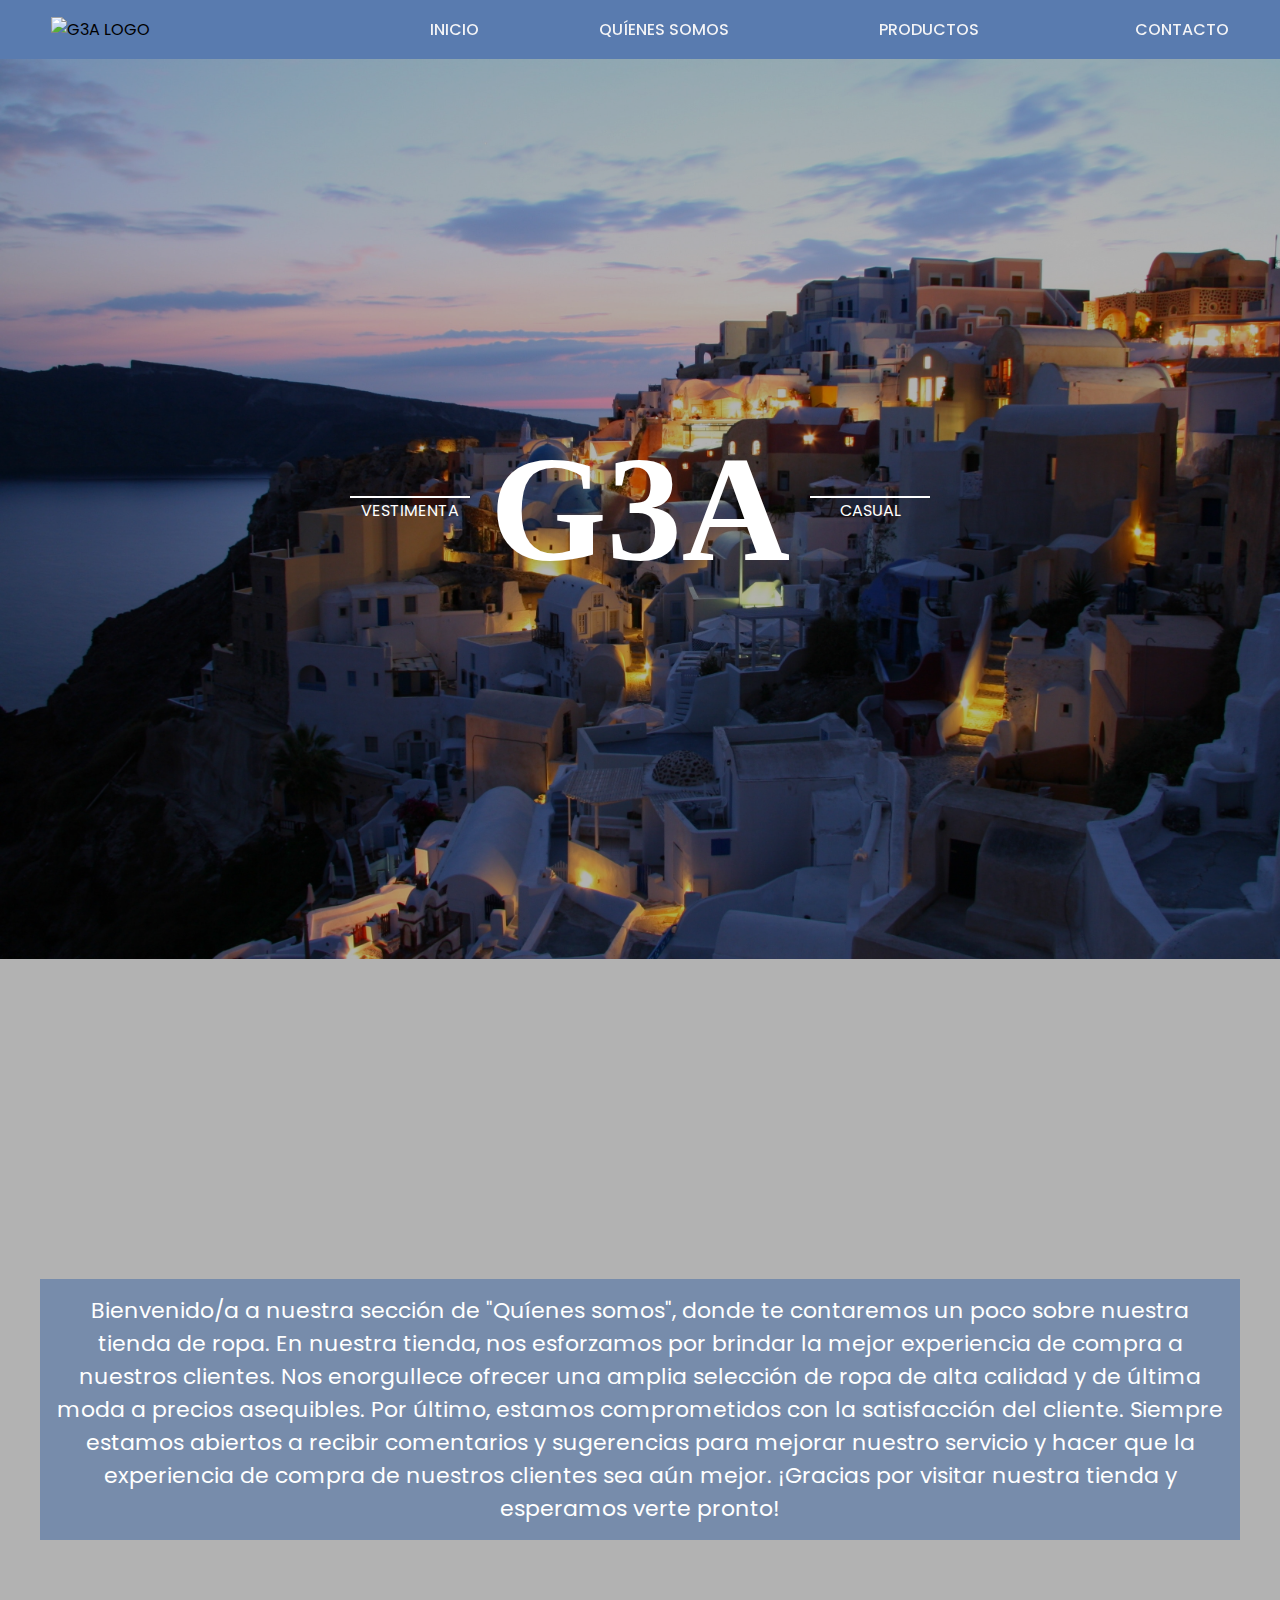
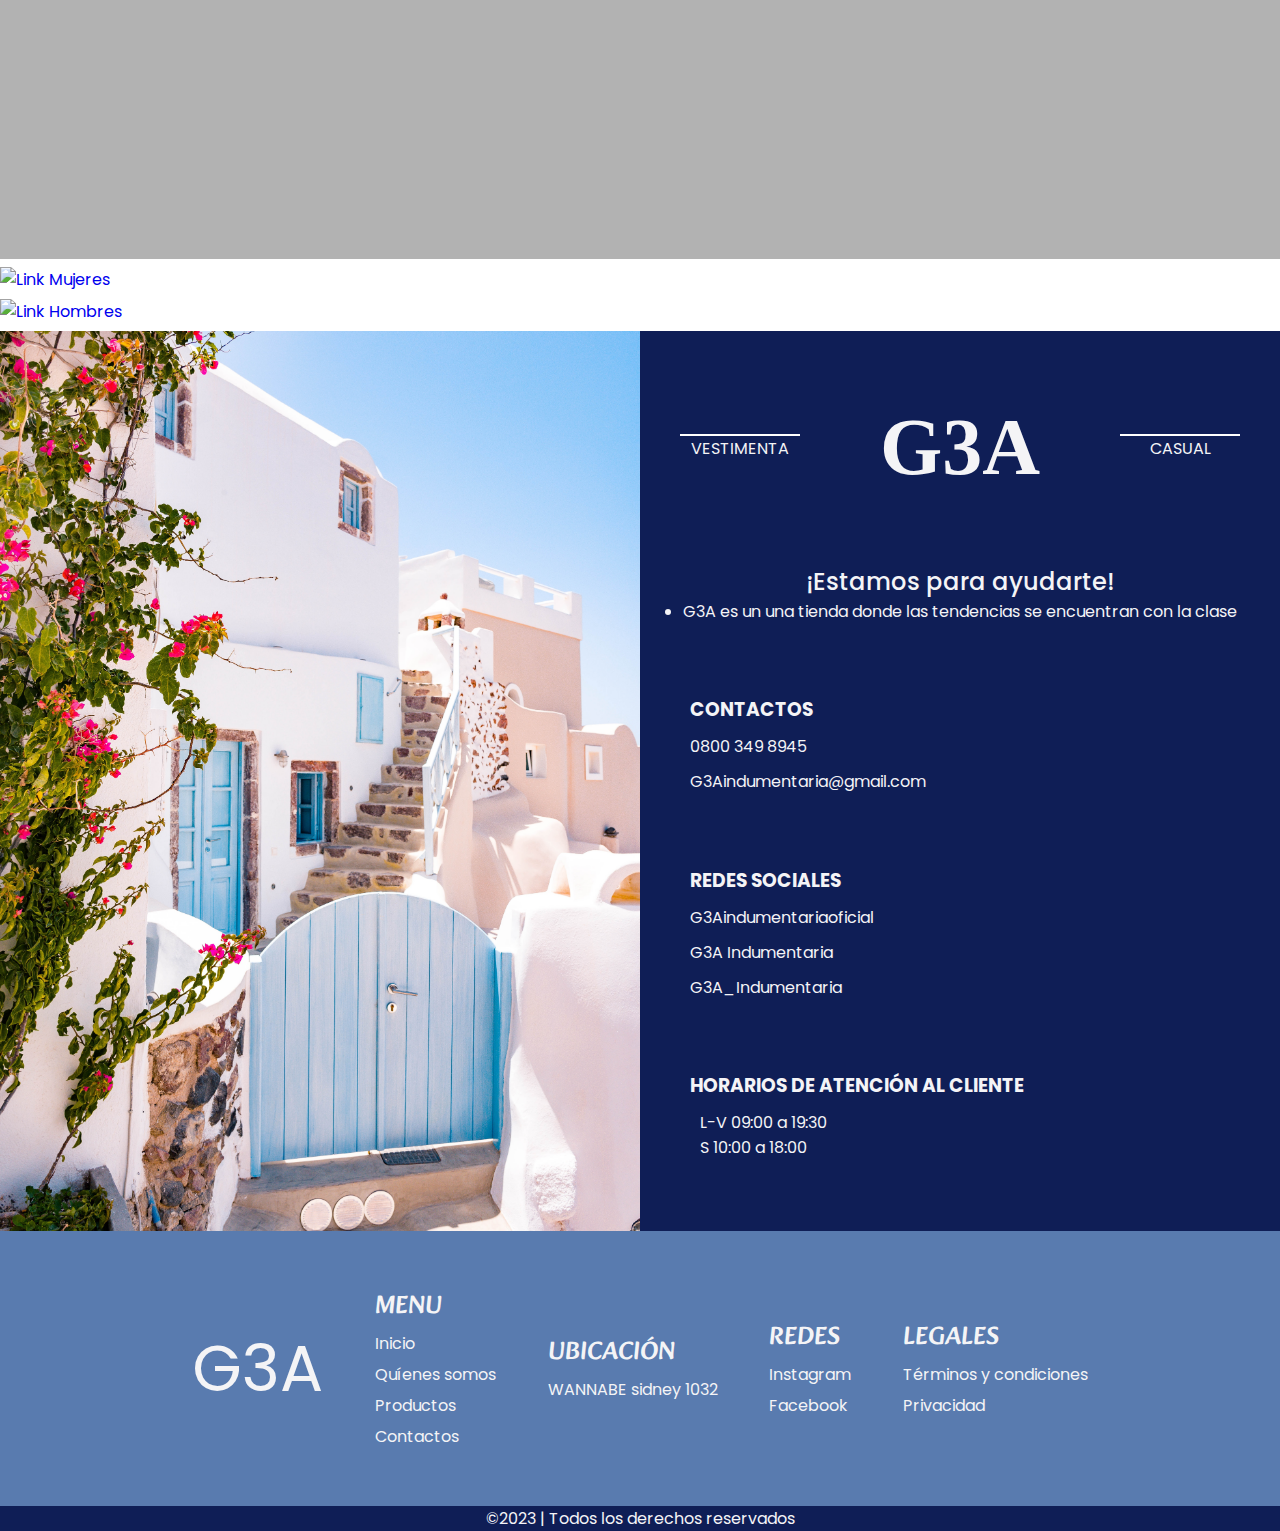
==== commit 84b973d2: "Arreglos despues del ultimo push" ====
--- a/index.html
+++ b/index.html
@@ -42,7 +42,7 @@
             <a class="header-options" href="./index.html#home">INICIO</a>
           </li>
           <li>
-            <a class="header-options" href="">NOSOTROS</a>
+            <a class="header-options" href="./index.html#about">QUÍENES SOMOS</a>
           </li>
           <li>
             <a class="header-options" href="./index.html#products">PRODUCTOS</a>
@@ -67,21 +67,43 @@
   </main>
   <!-- finaliza el home -->
 
+  <!-- Comienza nosotros -->
+  <section class="about" id="about">
+    <div class="about__container">
+      <div class="about__container__text">
+        <p class="about__container__description">Bienvenido/a a nuestra sección de "Quíenes somos", donde te contaremos un
+          poco sobre nuestra
+          tienda de ropa.
+          En nuestra tienda, nos esforzamos por brindar la mejor experiencia de compra a nuestros clientes. Nos
+          enorgullece ofrecer una amplia selección de ropa de alta calidad y de última moda a precios asequibles.
+          Por último, estamos comprometidos con la satisfacción del cliente. Siempre estamos abiertos a recibir
+          comentarios y sugerencias para mejorar nuestro servicio y hacer que la experiencia de compra de nuestros
+          clientes sea aún mejor.
+          ¡Gracias por visitar nuestra tienda y esperamos verte pronto!</p>
+
+      </div>
+    </div>
+  </section>
+  <!-- finaliza nosotros -->
+
   <!-- inicia Productos-->
-  <div class="ContainerM" id="products">
-    <div>
-      <a href="./pages/products-women.html">
-        <img class="mujeres" src="./images/Mujeres.jpg" alt="Link Mujeres" />
-      </a>
-    </div>
-  </div>
-  <div class="ContainerH">
-    <div>
-      <a href="./pages/products-men.html">
-        <img class="hombres" src="./images/Hombres.jpg" alt="Link Hombres" />
-      </a>
-    </div>
-  </div>
+  <section class="products" id="products">
+    <div class="ContainerM">
+      <div>
+        <a href="./pages/products-women.html">
+          <img class="mujeres" src="./images/Mujeres.jpg" alt="Link Mujeres" />
+        </a>
+      </div>
+    </div>
+    <div class="ContainerH">
+      <div>
+        <a href="./pages/products-men.html">
+          <img class="hombres" src="./images/Hombres.jpg" alt="Link Hombres" />
+        </a>
+      </div>
+    </div>
+  </section>
+
   <!-- finaliza Productos-->
 
   <!-- Contact -->
@@ -144,6 +166,37 @@
     </div>
   </section>
 
+  <!-- Footer -->
+  <footer class="footer">
+    <div class="footer_container">
+      <p class="footer__image">G3A</p>
+
+      <div class="footer__menu">
+        <h3 class="footer__menu__title">MENU</h3>
+        <a class="footer__menu__link" href="#home">Inicio</a>
+        <a class="footer__menu__link" href="#about">Quíenes somos</a>
+        <a class="footer__menu__link" href="#products">Productos</a>
+        <a class="footer__menu__link" href="#contact">Contactos</a>
+      </div>
+
+      <div class="footer__ubication">
+        <h3 class="footer__ubication__title">UBICACIÓN</h3>
+        <p class="footer__ubication__subtitle">WANNABE sidney 1032</p>
+      </div>
+
+      <div class="footer__social">
+        <h3 class="footer__social__title">REDES</h3>
+        <a class="footer__social__link" href="#">Instagram</a>
+        <a class="footer__social__link" href="#">Facebook</a>
+      </div>
+
+      <div class="footer__legal">
+        <h3 class="footer__legal__title">LEGALES</h3>
+        <a class="footer__legal__link" href="#">Términos y condiciones</a>
+        <a class="footer__legal__link" href="#">Privacidad</a>
+      </div>
+    </div>
+  </footer>
 
   <div class="copyright">
     <p>©2023 | Todos los derechos reservados</p>
--- a/index.css
+++ b/index.css
@@ -68,21 +68,24 @@
 .header-container {
   background-color: var(--color-2);
   display: flex;
-  flex-direction: row;
+  justify-content: space-around;
   align-items: center;
   padding: 12px;
   max-width: 100%;
-  max-height: 100%;
+  max-height: 100%; 
 }
 
 .header-logo .logo {
   width: 30%;
+  height: auto;
 }
 
 .header-list .header-menu li {
   display: flex;
   justify-content: flex-end;
-}
+  width: 250px;
+}
+
 
 .header-menu {
   display: flex;
@@ -95,14 +98,13 @@
   display: flex;
   justify-content: flex-end;
   text-decoration: none;
-  color: var(--color-oscuro);
-  margin-left: 170px;
+  font-weight: var(--fuente-medium);
 }
 
 /* ANIMACION A */
 
 .header-options {
-  background-image: linear-gradient(to right, #fcc79b, #fcc79b 50%, #000 50%);
+  background-image: linear-gradient(to right, #fcc79b, #fcc79b 50%, var(--color-blanco) 50%);
   background-size: 200% 100%;
   background-position: -100%;
   display: inline-block;
@@ -134,6 +136,7 @@
 }
 
 /*Home*/
+
 .main {
   background-image: url("./images/inicio.jpg");
   background-repeat: no-repeat;
@@ -154,7 +157,7 @@
 }
 
 .main__container__text {
-  width: 500px;
+  width: 600px;
   height: 400px;
   display: flex;
   justify-content: space-around;
@@ -163,7 +166,8 @@
 
 .main__container__title {
   font-family: "Tenor Sans";
-  font-size: var(--h1-encabezado);
+  font-size: 150px;
+  text-align: center;
 }
 
 .main__container__subtitle {
@@ -178,17 +182,57 @@
   background-color: white;
 }
 
-/* Productos */
-
-  
+/* about */
+
+.about {
+  background-image: url("https://images.unsplash.com/photo-1580502304784-8985b7eb7260?ixlib=rb-4.0.3&ixid=MnwxMjA3fDB8MHxwaG90by1wYWdlfHx8fGVufDB8fHx8&auto=format&fit=crop&w=870&q=80");
+  background-repeat: no-repeat;
+  background-size: cover;
+  width: 100%;
+  height: 100vh;
+}
+
+.about__container {
+  color: white;
+  display: flex;
+  justify-content: center;
+  align-items: center;
+  flex-direction: row;
+  background-color: rgba(0, 0, 0, 0.3);
+  width: 100%;
+  height: 100%;
+}
+
+.about__container__text {
+  width: 1200px;
+  height: 30px;
+  display: flex;
+  justify-content: space-around;
+  align-items: center;
+}
+
+
+.about__container__description {
+  background: #5777a8a4;
+  color: white;
+  font-weight: "Poppins";
+  padding: 15px;
+  border: 1px px solid #597baf;
+  margin-top: 40px;
+  margin-bottom: 40px;
+  text-align: center;
+  font-size: 22px;
+}
+
+/* products */
+
 .hombres {
   margin: auto;
-  max-width: 100%;
-  width: 100%;
-  height: 45vh;
+  width: 100%;
+  height: 50vh;
   cursor: pointer;
   overflow: hidden;
-} 
+}
 
 .mujeres {
   margin-top: 8px;
@@ -237,7 +281,7 @@
 .contact__logo {
   display: flex;
   justify-content: space-around;
-  align-items: center
+  align-items: center;
 }
 
 .contact__logo__title {
@@ -283,12 +327,10 @@
   gap: 10px;
 }
 
-
-
 /* Footer */
 
 .footer {
-  height: 300px;
+  height: 275px;
   background-color: var(--color-2);
 }
 
@@ -341,7 +383,7 @@
 .footer__menu__link:hover,
 .footer__social__link:hover,
 .footer__legal__link:hover {
-  color: var(--color-1);
+  color: var(--color-4);
 }
 
 .copyright {
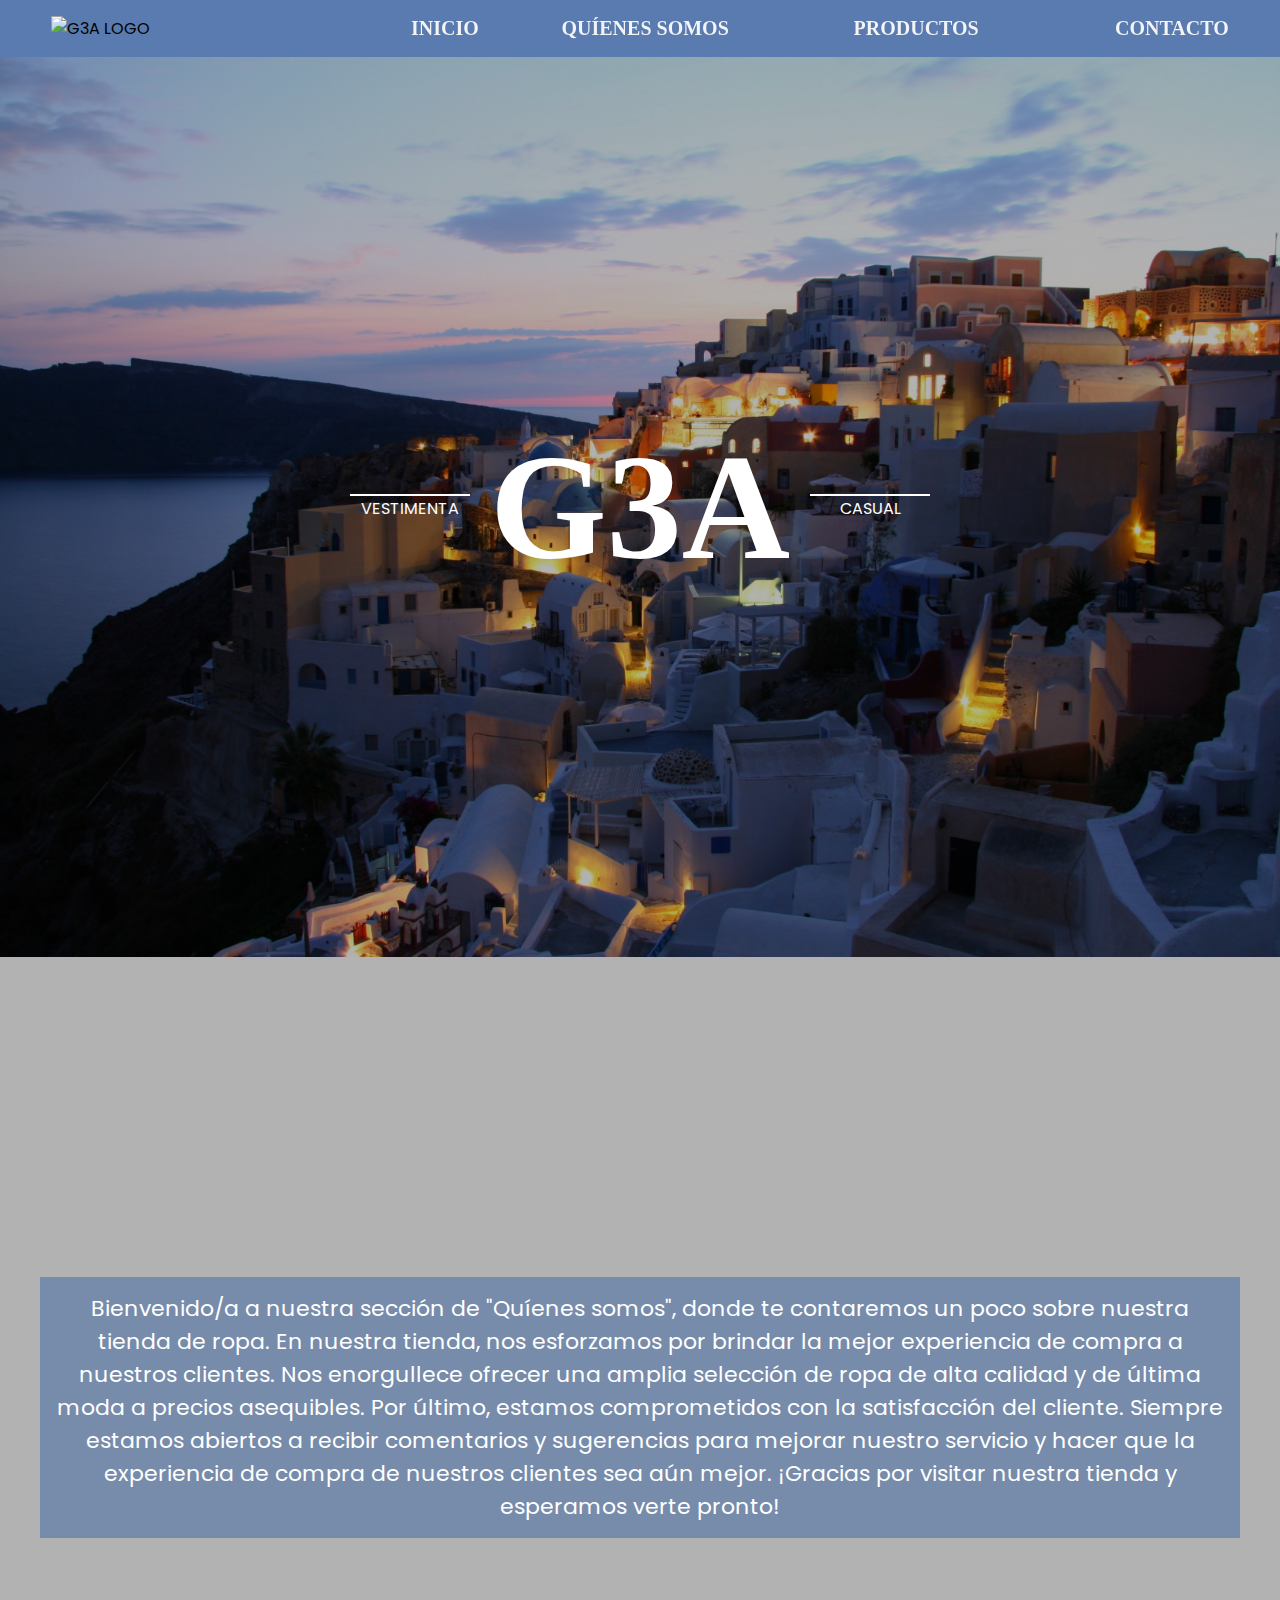
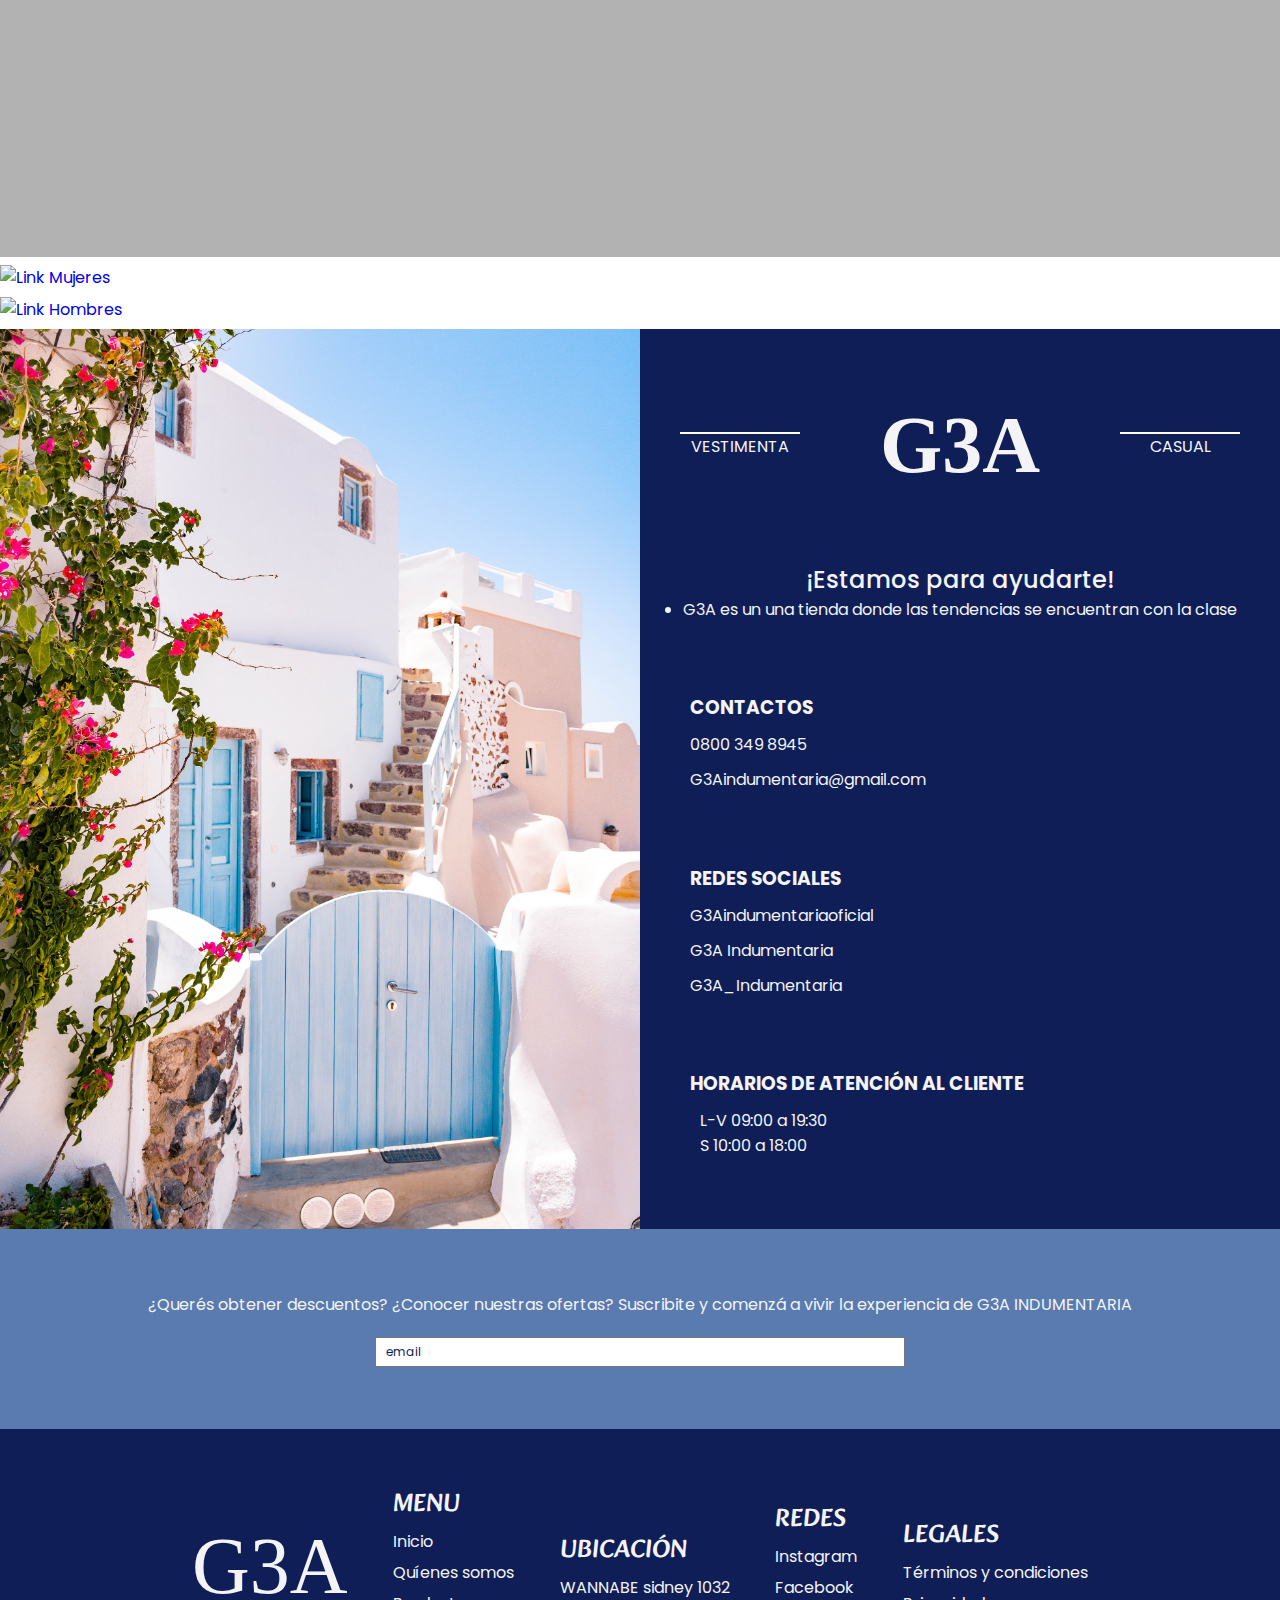
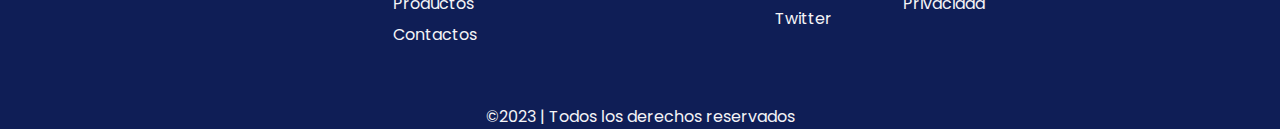
==== commit bcecfd2a: "Se realizo el formulario de contacto" ====
--- a/index.html
+++ b/index.html
@@ -33,7 +33,7 @@
   <header class="header">
     <div class="header-container">
       <figure class="header-logo">
-        <img class="logo" src="/images/LogoRecortado.png" alt="G3A LOGO" />
+        <img class="logo" src="./images/logoRecortado.jpeg" alt="G3A LOGO" />
       </figure>
 
       <nav class="header-list">
@@ -71,7 +71,8 @@
   <section class="about" id="about">
     <div class="about__container">
       <div class="about__container__text">
-        <p class="about__container__description">Bienvenido/a a nuestra sección de "Quíenes somos", donde te contaremos un
+        <p class="about__container__description">Bienvenido/a a nuestra sección de "Quíenes somos", donde te contaremos
+          un
           poco sobre nuestra
           tienda de ropa.
           En nuestra tienda, nos esforzamos por brindar la mejor experiencia de compra a nuestros clientes. Nos
@@ -103,7 +104,6 @@
       </div>
     </div>
   </section>
-
   <!-- finaliza Productos-->
 
   <!-- Contact -->
@@ -166,6 +166,14 @@
     </div>
   </section>
 
+  <div class="formulario__container">
+    <p class="text__form">¿Querés obtener descuentos? ¿Conocer nuestras ofertas? Suscribite y comenzá a vivir la experiencia de G3A INDUMENTARIA</p>
+    <form class="form__container">
+      <input class="input__form" type="email" placeholder="email" >
+      <button class="span__form"></button>
+    </form>
+  </div>
+
   <!-- Footer -->
   <footer class="footer">
     <div class="footer_container">
@@ -188,6 +196,7 @@
         <h3 class="footer__social__title">REDES</h3>
         <a class="footer__social__link" href="#">Instagram</a>
         <a class="footer__social__link" href="#">Facebook</a>
+        <a class="footer__social__link" href="#">Twitter</a>
       </div>
 
       <div class="footer__legal">
@@ -201,6 +210,17 @@
   <div class="copyright">
     <p>©2023 | Todos los derechos reservados</p>
   </div>
+
+  <!-- ****** Boton de Scroll ****** -->
+  <button class="scroll-top-btn hidden">&#11014;</button>
+
+  <!-- ****** Boton Integrantes ****** -->
+  <a href="./pages/presentation.html" class="btn-members hidden">
+    <i class="fa-solid fa-user-large"></i>
+  </a>
+
+  <script src="./index.js" type="module"></script>
 </body>
 
+
 </html>--- a/index.css
+++ b/index.css
@@ -72,7 +72,7 @@
   align-items: center;
   padding: 12px;
   max-width: 100%;
-  max-height: 100%; 
+  max-height: 100%;
 }
 
 .header-logo .logo {
@@ -86,7 +86,6 @@
   width: 250px;
 }
 
-
 .header-menu {
   display: flex;
   margin: 0;
@@ -98,13 +97,20 @@
   display: flex;
   justify-content: flex-end;
   text-decoration: none;
-  font-weight: var(--fuente-medium);
+  font-family: "Tenor Sans";
+  font-size: 20px;
+  font-weight: var(--fuente-bold);
 }
 
 /* ANIMACION A */
 
 .header-options {
-  background-image: linear-gradient(to right, #fcc79b, #fcc79b 50%, var(--color-blanco) 50%);
+  background-image: linear-gradient(
+    to right,
+    #fcc79b,
+    #fcc79b 50%,
+    var(--color-blanco) 50%
+  );
   background-size: 200% 100%;
   background-position: -100%;
   display: inline-block;
@@ -211,7 +217,6 @@
   align-items: center;
 }
 
-
 .about__container__description {
   background: #5777a8a4;
   color: white;
@@ -327,11 +332,68 @@
   gap: 10px;
 }
 
+/* Formulario contacto*/
+
+.formulario__container {
+  color: #f4f4f6;
+  display: flex;
+  justify-content: center;
+  align-items: center;
+  flex-direction: column;
+  background-color: var(--color-2);
+  width: 100%;
+  height: 200px;
+}
+
+.form__container {
+  margin-top: 20px;
+  display: flex;
+}
+.text__form {
+  text-align: center;
+}
+
+.input__form {
+  border: 1px solid #787878;
+  border-right: none;
+  width: 500px;
+  height: 30px;
+  display: flex;
+  justify-content: space-between;
+}
+
+.input__form::placeholder {
+  color: var(--color-1);
+  font-family: "Poppins", sans-serif;
+  padding: 10px;
+  outline: none;
+  font-size: 12px;
+  margin-left: 20px;
+}
+
+.span__form {
+  font-family: "Font Awesome 5 Free";
+  font-weight: 900;
+  display: flex;
+  justify-content: center;
+  align-items: center;
+  color: var(--color-1);
+  background-color: white;
+  width: 30px;
+  height: 30px;
+  border-top: 1px solid #787878;
+  border-right: 1px solid #787878;
+  border-bottom: 1px solid #787878;
+  cursor: pointer;
+  outline: none;
+  border-left: none;
+}
+
 /* Footer */
 
 .footer {
   height: 275px;
-  background-color: var(--color-2);
+  background-color: var(--color-1);
 }
 
 .footer_container {
@@ -355,8 +417,9 @@
 }
 
 .footer__image {
-  font-size: 64px;
+  font-size: 80px;
   color: var(--color-blanco);
+  font-family: "Tenor Sans";
   font-weight: var(--fuente-regular);
 }
 
@@ -392,3 +455,59 @@
   background-color: var(--color-1);
   color: var(--color-blanco);
 }
+
+/* Scroll Top Button */
+
+.btn-members {
+  display: flex;
+  justify-content: center;
+  align-items: center;
+  position: fixed;
+  z-index: 999;
+  bottom: 15vh;
+  right: 5vw;
+  width: 4rem;
+  height: 4rem;
+  border-radius: 50%;
+  font-size: 2rem;
+  font-weight: bold;
+  background-color: var(--color-4);
+  color: var(--color-1);
+  cursor: pointer;
+  outline: 0;
+  border: 0;
+  transition: all 0.3s ease-out;
+}
+
+.btn-members:hover {
+  background-color: var(--color-1);
+  color: var(--color-4);
+}
+
+.scroll-top-btn {
+  position: fixed;
+  z-index: 999;
+  bottom: 5vh;
+  right: 5vw;
+  width: 4rem;
+  height: 4rem;
+  border-radius: 50%;
+  font-size: 2rem;
+  font-weight: bold;
+  background-color: var(--color-4);
+  color: var(--color-1);
+  cursor: pointer;
+  outline: 0;
+  border: 0;
+  transition: all 0.3s ease-out;
+}
+
+.scroll-top-btn:hover {
+  background-color: var(--color-1);
+  color: var(--color-4);
+}
+
+.hidden {
+  visibility: hidden;
+  opacity: 0;
+}
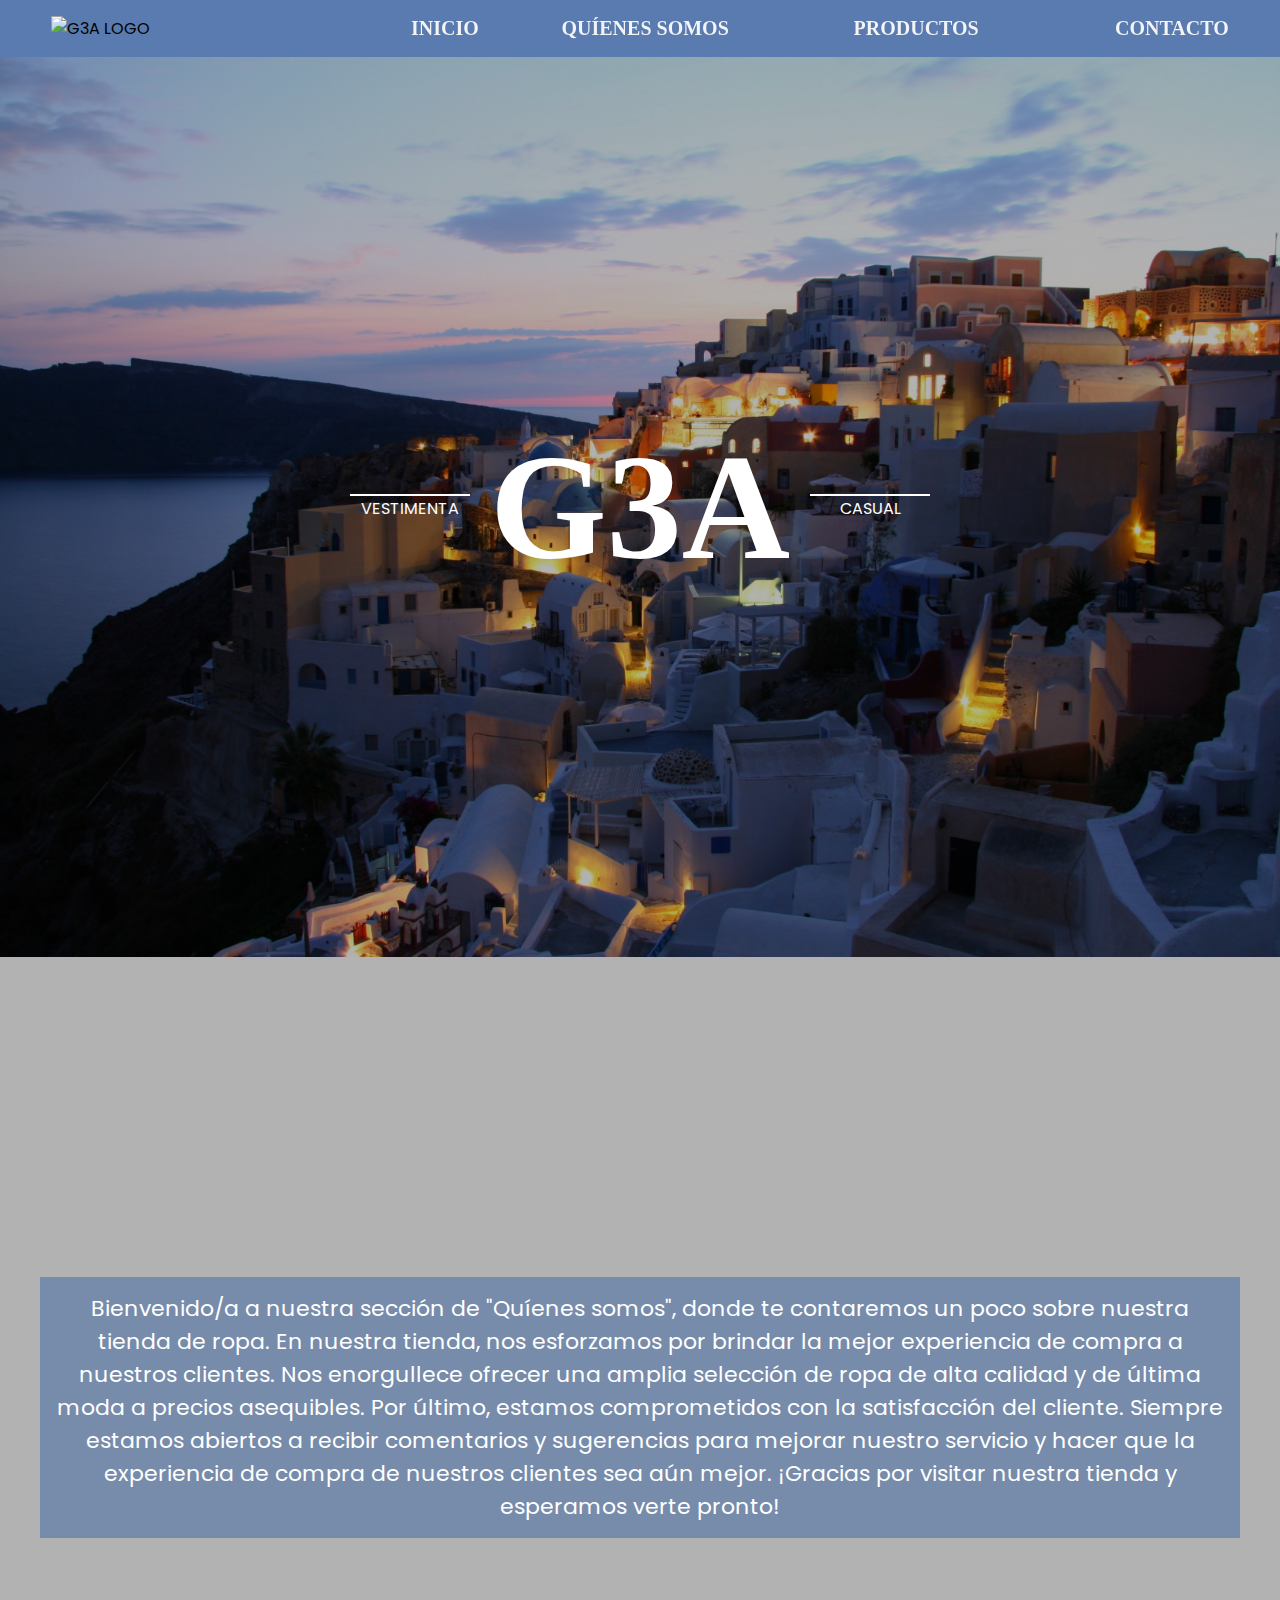
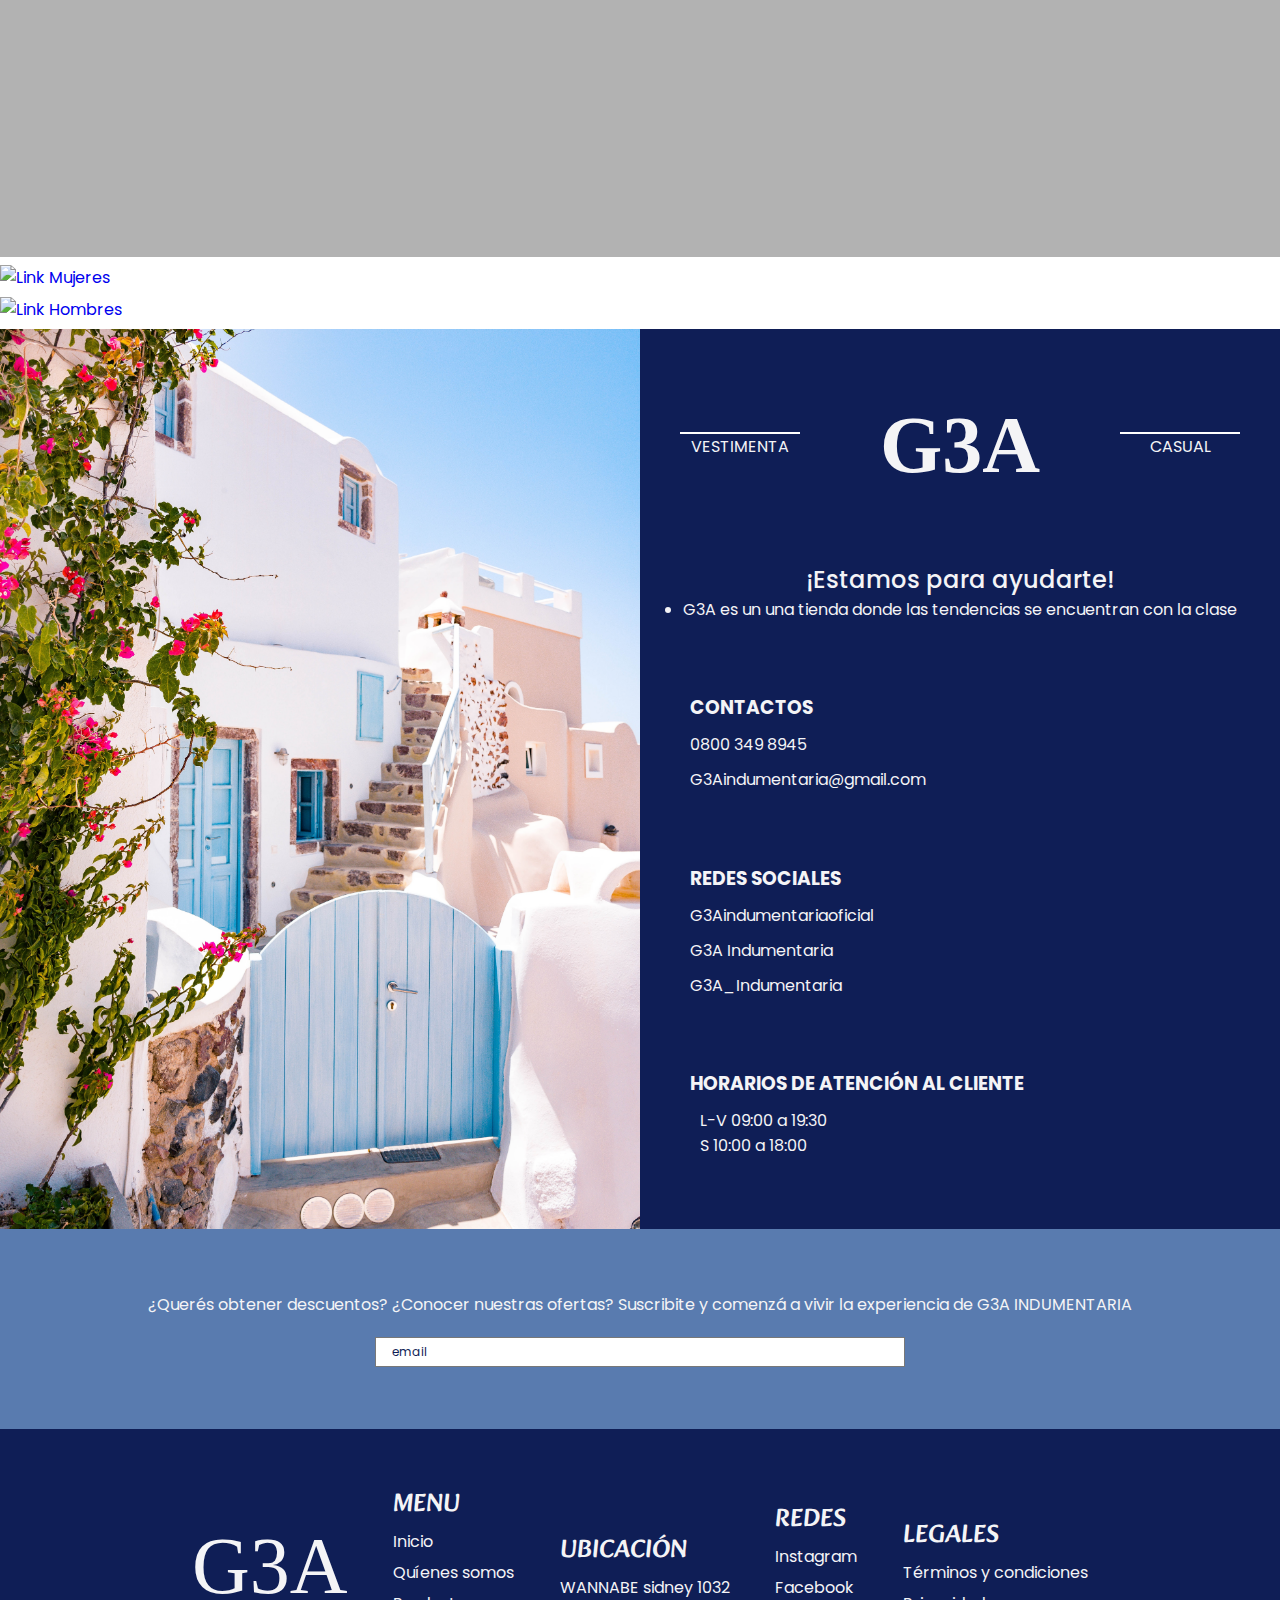
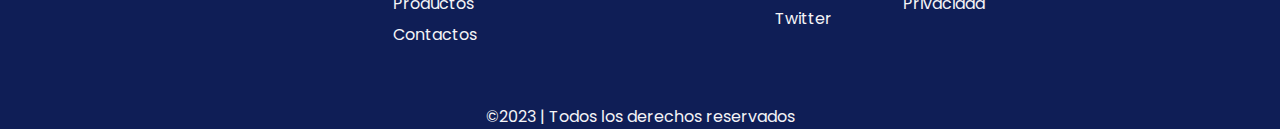
==== commit 05e24474: "Arreglo del formulario de contacto" ====
--- a/index.html
+++ b/index.html
@@ -169,7 +169,7 @@
   <div class="formulario__container">
     <p class="text__form">¿Querés obtener descuentos? ¿Conocer nuestras ofertas? Suscribite y comenzá a vivir la experiencia de G3A INDUMENTARIA</p>
     <form class="form__container">
-      <input class="input__form" type="email" placeholder="email" >
+      <input class="input__form" type="email" placeholder="email" required>
       <button class="span__form"></button>
     </form>
   </div>
--- a/index.css
+++ b/index.css
@@ -360,16 +360,16 @@
   height: 30px;
   display: flex;
   justify-content: space-between;
+  padding: 0rem 1rem;
 }
 
 .input__form::placeholder {
   color: var(--color-1);
   font-family: "Poppins", sans-serif;
-  padding: 10px;
   outline: none;
   font-size: 12px;
-  margin-left: 20px;
-}
+}
+
 
 .span__form {
   font-family: "Font Awesome 5 Free";
